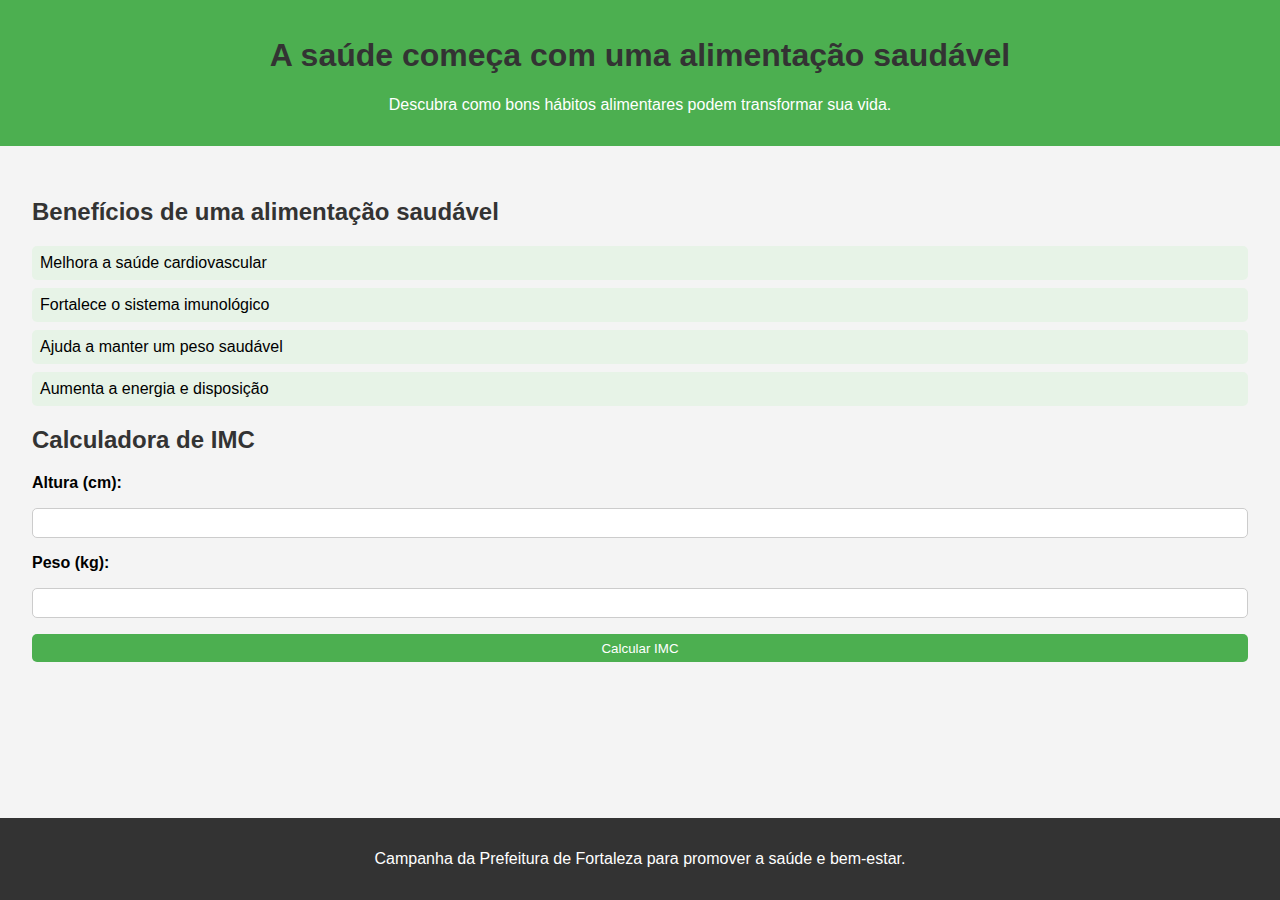
==== index.html @ 3cb294bd "Add files via upload" ====
<!-- Estrutura do HTML do site de Fortaleza -->

<!DOCTYPE html>
<html lang="pt-BR">
<head>
    <meta charset="UTF-8">
    <meta name="viewport" content="width=device-width, initial-scale=1.0">
    <title>A saúde começa com uma alimentação saudável</title>
    <link rel="stylesheet" href="CSS/Página-I.css">
</head>
<body>
    <header>
        <h1>A saúde começa com uma alimentação saudável</h1>
        <p>Descubra como bons hábitos alimentares podem transformar sua vida.</p>
    </header>
    <main>
        <section id="benefits">
            <h2>Benefícios de uma alimentação saudável</h2>
            <ul>
                <li>Melhora a saúde cardiovascular</li>
                <li>Fortalece o sistema imunológico</li>
                <li>Ajuda a manter um peso saudável</li>
                <li>Aumenta a energia e disposição</li>
            </ul>
        </section>
        <section id="imc-calculator">
            <h2>Calculadora de IMC</h2>
            <form id="imc-form">
                <label for="height">Altura (cm):</label>
                <input type="number" id="height" name="height" required>
                <label for="weight">Peso (kg):</label>
                <input type="number" id="weight" name="weight" required>
                <button type="button" onclick="calculateIMC()">Calcular IMC</button>
            </form>
            <div id="imc-result"></div>
        </section>
    </main>
    <footer>
        <p>Campanha da Prefeitura de Fortaleza para promover a saúde e bem-estar.</p>
    </footer>
    <script src="JavaScript/Script.js"></script>
</body>
</html>
---- CSS/Página-I.css ----
/* Estrutura de estilização da página inical do site da Prefeitura de Fortaleza */

body {
    font-family: Arial, sans-serif;
    margin: 0;
    padding: 0;
    background-color: #f4f4f4;
}

header {
    background-color: #4CAF50;
    color: white;
    text-align: center;
    padding: 1em 0;
}

main {
    padding: 2em;
}

h1, h2 {
    color: #333;
}

ul {
    list-style-type: none;
    padding: 0;
}

li {
    background-color: #e7f3e7;
    margin: 0.5em 0;
    padding: 0.5em;
    border-radius: 5px;
}

form {
    display: flex;
    flex-direction: column;
    gap: 1em;
}

label {
    font-weight: bold;
}

input {
    padding: 0.5em;
    border: 1px solid #ccc;
    border-radius: 5px;
}

button {
    padding: 0.5em;
    background-color: #4CAF50;
    color: white;
    border: none;
    border-radius: 5px;
    cursor: pointer;
}

button:hover {
    background-color: #45a049;
}

#imc-result {
    margin-top: 1em;
    font-weight: bold;
}

footer {
    background-color: #333;
    color: white;
    text-align: center;
    padding: 1em 0;
    position: fixed;
    width: 100%;
    bottom: 0;
}
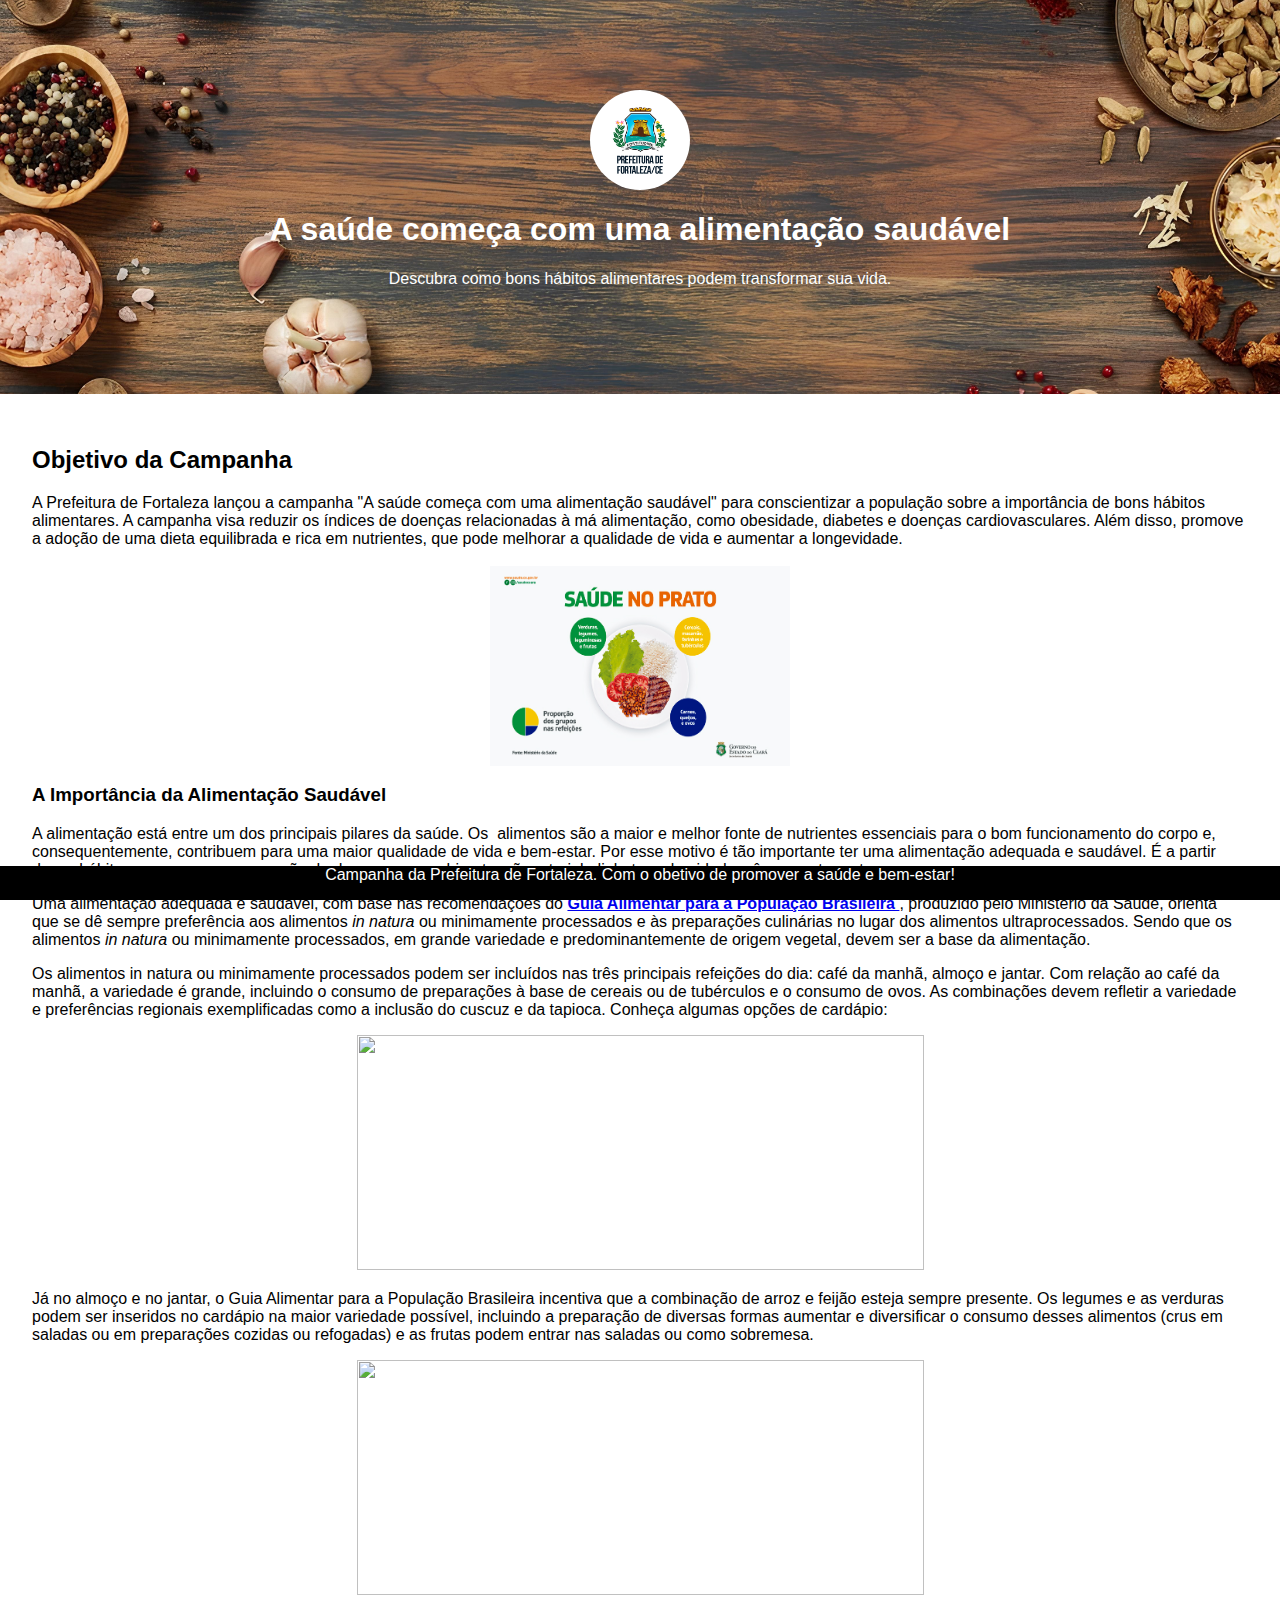
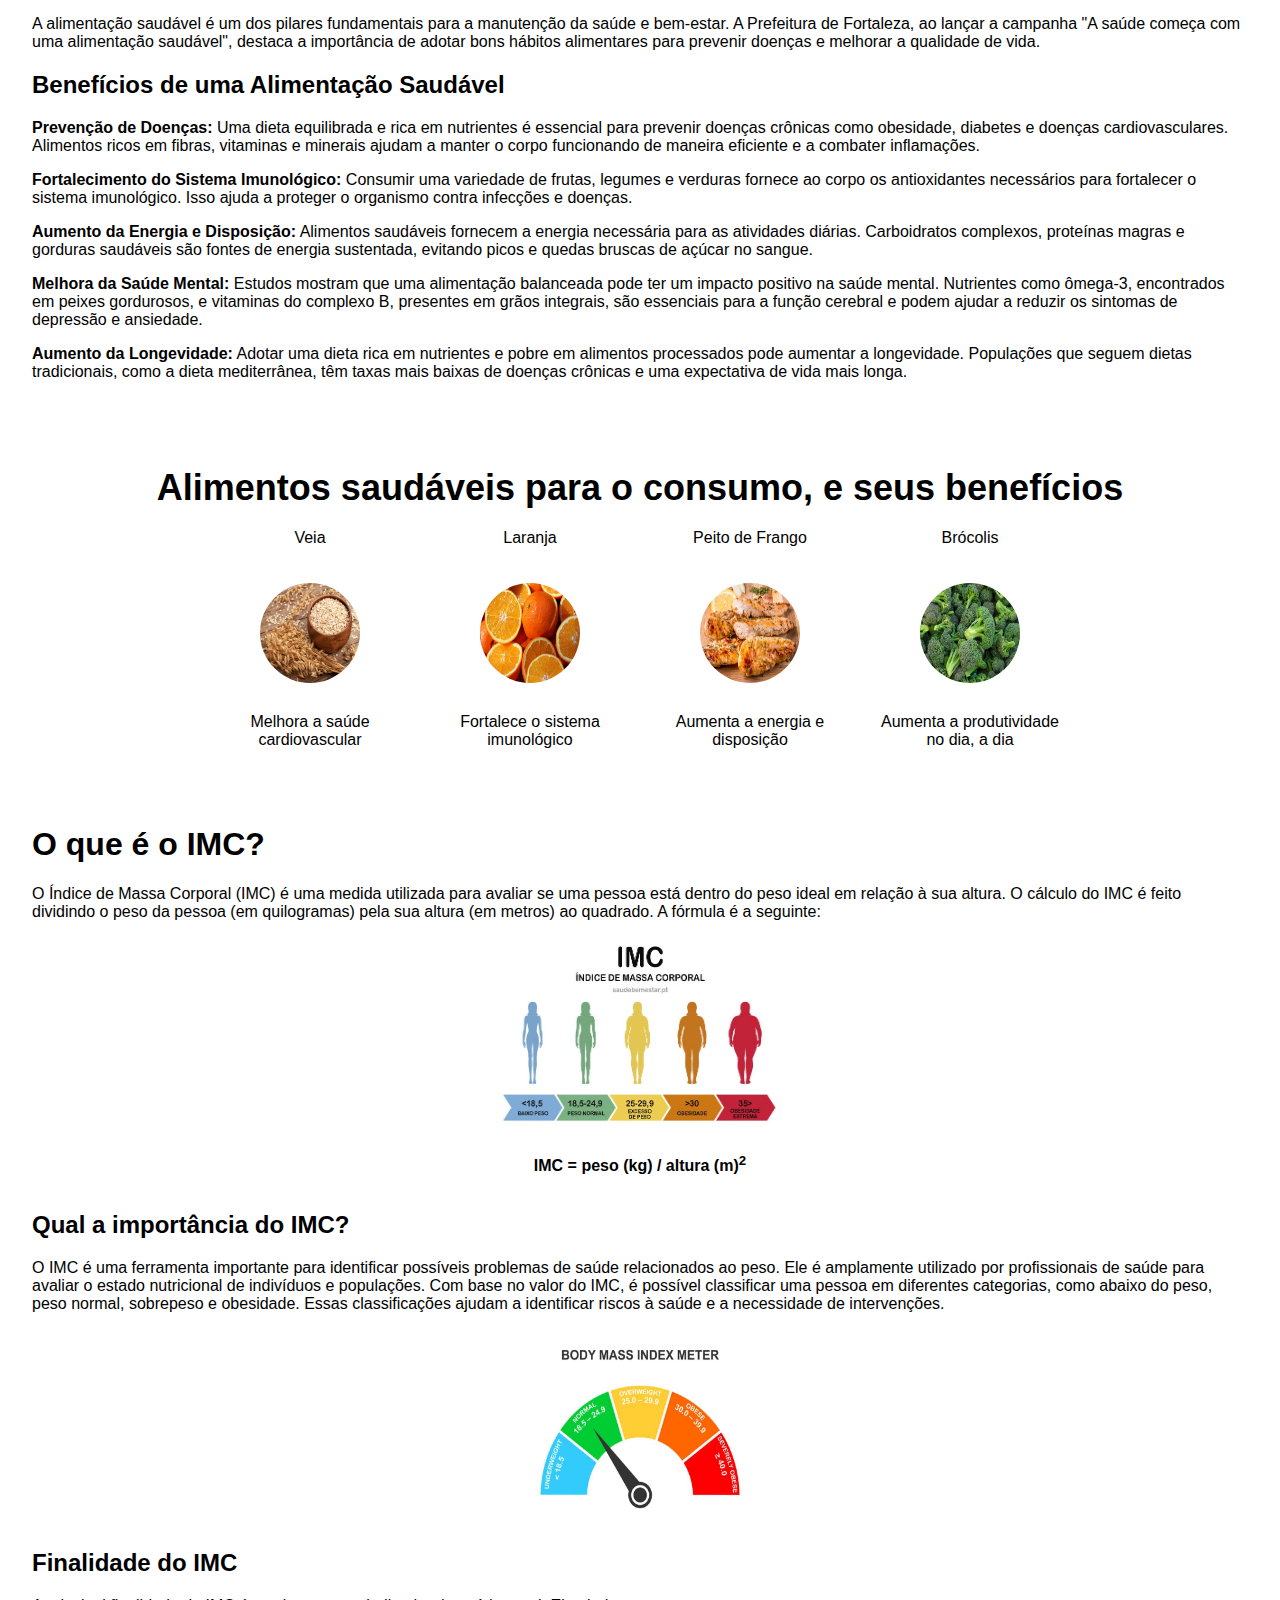
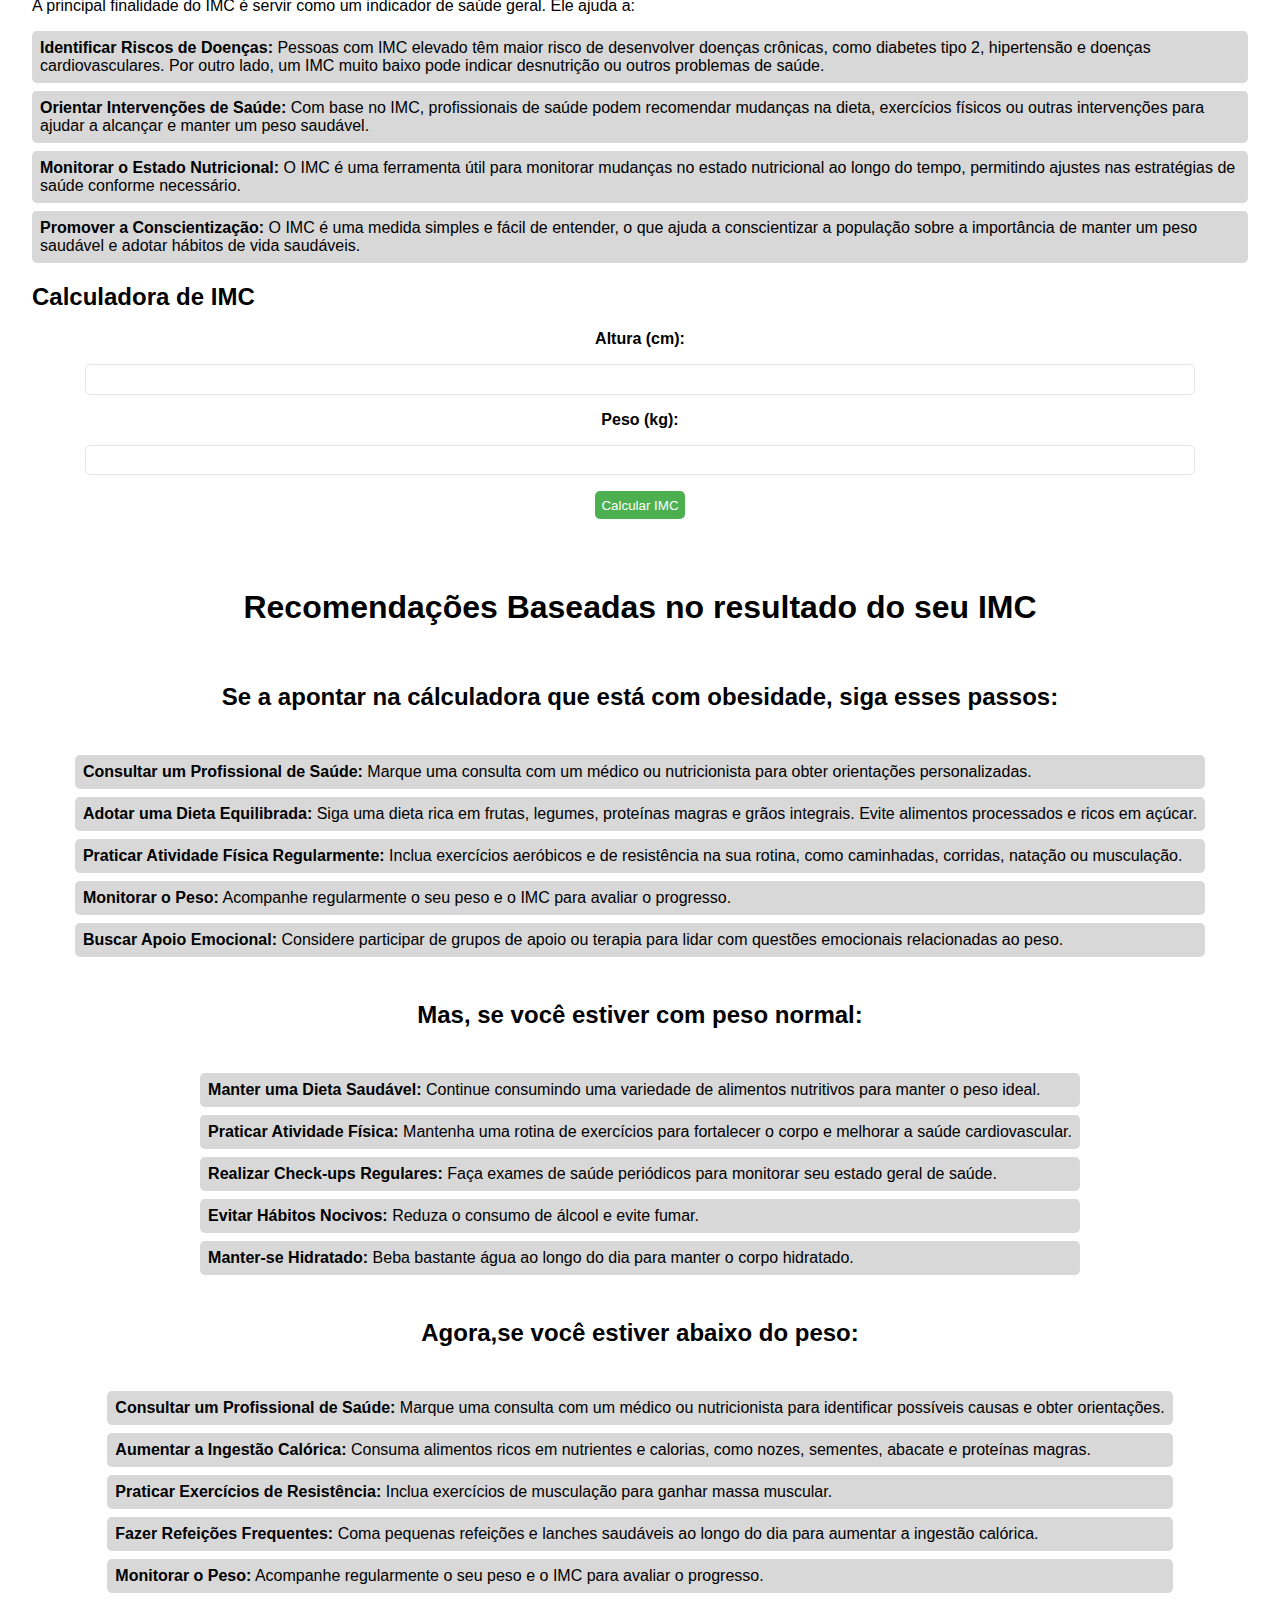
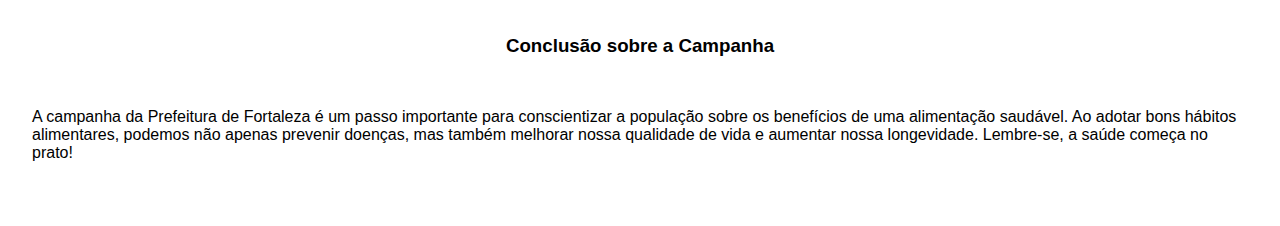
==== commit 209e1b52: "Add files via upload" ====
--- a/index.html
+++ b/index.html
@@ -1,4 +1,4 @@
-<!-- Estrutura do HTML do site de Fortaleza -->
+<!-- Estrutura do site da campanha de Fortaleza -->
 
 <!DOCTYPE html>
 <html lang="pt-BR">
@@ -6,24 +6,192 @@
     <meta charset="UTF-8">
     <meta name="viewport" content="width=device-width, initial-scale=1.0">
     <title>A saúde começa com uma alimentação saudável</title>
-    <link rel="stylesheet" href="CSS/Página-I.css">
+    <link rel="stylesheet" href="CSS/Pagina.css">
 </head>
 <body>
     <header>
+        <a href="https://www.fortaleza.ce.gov.br" target="_blank"><img src="IMG/Prefeitura-de-Fortaleza-logo.jpg" alt="Logo da Prefeitura de Fortaleza" class="logo"></a>
         <h1>A saúde começa com uma alimentação saudável</h1>
         <p>Descubra como bons hábitos alimentares podem transformar sua vida.</p>
+        <style> header {
+            background-image: url('IMG/cabecalho.jpg');
+            background-size: cover;
+            background-position: center;
+            color: #ffffff;
+            text-align: center;
+            padding: 90px 10px;
+        } 
+        </style>
     </header>
     <main>
+        <h2>Objetivo da Campanha</h2>
+        <p1>A Prefeitura de Fortaleza lançou a campanha "A saúde começa com uma alimentação saudável" 
+            para conscientizar a população sobre a importância de bons hábitos alimentares. A campanha 
+            visa reduzir os índices de doenças relacionadas à má alimentação, como obesidade, diabetes e 
+            doenças cardiovasculares. Além disso, promove a adoção de uma dieta equilibrada e rica em 
+            nutrientes, que pode melhorar a qualidade de vida e aumentar a longevidade.</p1>
+            <br><br/>
+            <body> 
+            <img src="IMG/Campanha-Alimentação-Saudável.jpg" alt="Capanha sobre Alimentação Saudável" class="centered-image">
+            <h3>A Importância da Alimentação Saudável</h3> 
+            <div id="parent-fieldname-text" class="">
+                <div property="rnews:articleBody"><p dir="ltr">
+     <span>
+    A alimentação está entre um dos principais pilares da saúde. Os&nbsp; alimentos são a maior e melhor fonte de nutrientes essenciais para o bom funcionamento do corpo e, consequentemente, contribuem para uma maior qualidade de vida e bem-estar.
+   </span>
+   <span>
+    Por esse motivo é tão importante ter uma alimentação adequada e saudável. É a partir desse hábito que começa a prevenção de doenças como: hipertensão arterial, diabetes, obesidade, câncer, entre outras.
+   </span>
+  </p>
+  <p dir="ltr">
+   <span>
+    Uma alimentação adequada e saudável, com base nas recomendações do
+   </span>
+   <strong>
+    <a href="https://bvsms.saude.gov.br/bvs/publicacoes/guia_alimentar_populacao_brasileira_2ed.pdf">
+     Guia Alimentar para a População Brasileira
+    </a>
+   </strong>
+   <span>
+    , produzido pelo Ministério da Saúde,
+   </span>
+   <span>
+    orienta que se dê
+   </span>
+   <span>
+    sempre preferência aos alimentos
+   </span>
+   <em>
+    in natura
+   </em>
+   <span>
+    ou minimamente processados e às preparações culinárias
+   </span>
+   <span>
+    no
+   </span>
+   <span>
+    lugar dos alimentos ultraprocessados. Sendo que os alimentos
+   </span>
+   <em>
+    in natura
+   </em>
+   <span>
+    ou minimamente processados, em grande variedade e predominantemente de origem vegetal, devem ser a base da alimentação.
+   </span>
+  </p>
+  <p dir="ltr">
+   <span>
+    Os alimentos in natura ou minimamente processados podem ser incluídos nas três principais refeições do dia: café da manhã, almoço e jantar. Com relação ao café da manhã, a variedade é grande, incluindo o consumo de preparações à base de cereais ou de tubérculos e o consumo de ovos. As combinações devem refletir a variedade e preferências regionais exemplificadas como a inclusão do cuscuz e da tapioca. Conheça algumas opções de cardápio:
+   </span>
+  </p>
+  <p dir="ltr" style="text-align: center; ">
+   <span>
+    <span>
+     <img class="captioned" height="235" src="https://lh5.googleusercontent.com/_Y5F_6jqZn6yX3hgtS25FMg5UhsTBQTo92ODYcXEs6Pbsnq7AsxPK5Kkr8qs7rLanQs92QlqKigWPtVD7dvWfj6arsSdRIk0Mohv_FKtRN1uxmxFB-twSOVJB7OGOxlHvtfdVB0" width="567">
+    </span>
+   </span>
+  </p>
+  <p dir="ltr">
+   <span>
+    Já no almoço e no jantar, o Guia Alimentar para a População Brasileira incentiva que a combinação de arroz e feijão esteja sempre presente. Os legumes e as verduras podem ser inseridos no cardápio na maior variedade possível, incluindo a preparação de diversas formas
+   </span>
+   <span>
+    aumentar e diversificar o consumo desses alimentos (crus em saladas ou em preparações cozidas ou refogadas) e as frutas podem entrar nas saladas ou como sobremesa.
+   </span>
+  </p>
+  <p dir="ltr" style="text-align: center; ">
+   <span>
+    <span>
+     <img class="captioned" height="235" src="https://lh3.googleusercontent.com/wIsOjDLDlJ9rz8EVNwfhknzzWzVMeeYVsGzje39UdQKLnPkGBd6tPWFdC6l0TwaY9FwhPd1ll3HzT74-SlwiHwIrfoSrAsJ3YcK7--K7gaxHFG5njDng9tmVsOH93iuVsMOMYx0" width="567">
+    </span>
+   </span>
+            <p>A alimentação saudável é um dos pilares fundamentais para a 
+                manutenção da saúde e bem-estar. A Prefeitura de Fortaleza, 
+                ao lançar a campanha "A saúde começa com uma alimentação 
+                saudável", destaca a importância de adotar bons hábitos
+                 alimentares para prevenir doenças e melhorar a qualidade 
+                 de vida.</p> 
+            <h2>Benefícios de uma Alimentação Saudável</h2> 
+            <p>
+                <strong>Prevenção de Doenças:</strong>
+                Uma dieta equilibrada e rica em nutrientes 
+                 é essencial para prevenir doenças crônicas como 
+                 obesidade, diabetes e doenças cardiovasculares. 
+                 Alimentos ricos em fibras, vitaminas e minerais 
+                 ajudam a manter o corpo funcionando de maneira
+                eficiente e a combater inflamações.</p> <p><strong>
+                Fortalecimento do Sistema Imunológico:</strong>
+                Consumir uma variedade de frutas, legumes e 
+                verduras fornece ao corpo os antioxidantes 
+                necessários para fortalecer o sistema imunológico.
+                Isso ajuda a proteger o organismo contra infecções e 
+                doenças.</p> <p><strong>Aumento da Energia e 
+                Disposição:</strong> Alimentos saudáveis fornecem 
+                a energia necessária para as atividades diárias. 
+                Carboidratos complexos, proteínas magras e gorduras 
+                saudáveis são fontes de energia sustentada, evitando 
+                picos e quedas bruscas de açúcar no sangue.</p> 
+                <p><strong>Melhora da Saúde Mental:</strong>
+                 Estudos mostram que uma alimentação balanceada 
+                 pode ter um impacto positivo na saúde mental. 
+                 Nutrientes como ômega-3, encontrados em peixes 
+                 gordurosos, e vitaminas do complexo B, presentes
+                em grãos integrais, são essenciais para a função 
+                cerebral e podem ajudar a reduzir os sintomas de 
+                depressão e ansiedade.</p><p>
+                <strong>Aumento da Longevidade:</strong> Adotar uma 
+                dieta rica em nutrientes e pobre em alimentos processados
+                pode aumentar a longevidade. Populações que seguem dietas tradicionais, 
+                como a dieta mediterrânea, têm taxas mais baixas de doenças crônicas
+                e uma expectativa de vida mais longa.</p> 
         <section id="benefits">
-            <h2>Benefícios de uma alimentação saudável</h2>
-            <ul>
-                <li>Melhora a saúde cardiovascular</li>
-                <li>Fortalece o sistema imunológico</li>
-                <li>Ajuda a manter um peso saudável</li>
-                <li>Aumenta a energia e disposição</li>
-            </ul>
-        </section>
-        <section id="imc-calculator">
+            <section class="bowl-steps">
+                <h2>Alimentos saudáveis para o consumo, e seus benefícios</h2>
+                <div class="steps">
+                    <div class="step">
+                        <div class="highlighted-text">Veia</div>
+                        <br><br/>
+                        <img src="IMG/Imagem-da-veia.jpg" alt="Proteínas">
+                        <p>Melhora a saúde cardiovascular</p>
+                    </div>
+                    <div class="step">
+                        <div class="highlighted-text">Laranja</div>
+                        <br><br/>
+                        <img src="IMG/Laranja-Vitamina-C.jpg" alt="Coberturas">
+                        <p>Fortalece o sistema imunológico</p>
+                    </div>
+                <div class="step">
+                    <div class="highlighted-text">Peito de Frango</div>
+                        <br><br/>
+                    <img src="IMG/Peito-de-frango-vitamina1.jpg" alt="Vegetais">
+                    <p>Aumenta a energia e disposição</p>
+                </div>
+                    <div class="step">
+                        <div class="highlighted-text">Brócolis</div>
+                        <br><br/>
+                        <img src="IMG/Brócolis-vitamina.jpg" alt="Vegetais">
+                        <p>Aumenta a produtividade no dia, a dia</p>
+                    </div>
+                </div>
+            </section>
+    <h1>O que é o IMC?</h1>
+    <p>O Índice de Massa Corporal (IMC) é uma medida utilizada para avaliar se uma pessoa está dentro do peso ideal 
+        em relação à sua altura. O cálculo do IMC é feito dividindo o peso da pessoa (em quilogramas) pela sua altura
+         (em metros) ao quadrado. A fórmula é a seguinte:</p>
+         <img src="IMG/IMC-Ídice-de-Massa-Corporal.jpg" alt="Capanha sobre Alimentação Saudável" class="centered-image">
+    <section id="imc-calculator"><p><strong>IMC = peso (kg) / altura (m)<sup>2</sup></strong></p></section>
+
+    <h2>Qual a importância do IMC?</h2>
+    <p>O IMC é uma ferramenta importante para identificar possíveis problemas de saúde relacionados ao peso. Ele é amplamente utilizado por profissionais de saúde para avaliar o estado nutricional de indivíduos e populações. Com base no valor do IMC, é possível classificar uma pessoa em diferentes categorias, como abaixo do peso, peso normal, sobrepeso e obesidade. Essas classificações ajudam a identificar riscos à saúde e a necessidade de intervenções.</p>
+    <img src="IMG/Nível-IMC.jpeg" alt="Capanha sobre Alimentação Saudável" class="centered-image">
+    <h2>Finalidade do IMC</h2>
+    <p>A principal finalidade do IMC é servir como um indicador de saúde geral. Ele ajuda a:</p>
+    <ul>
+        <li><strong>Identificar Riscos de Doenças:</strong> Pessoas com IMC elevado têm maior risco de desenvolver doenças crônicas, como diabetes tipo 2, hipertensão e doenças cardiovasculares. Por outro lado, um IMC muito baixo pode indicar desnutrição ou outros problemas de saúde.</li>
+        <li><strong>Orientar Intervenções de Saúde:</strong> Com base no IMC, profissionais de saúde podem recomendar mudanças na dieta, exercícios físicos ou outras intervenções para ajudar a alcançar e manter um peso saudável.</li>
+        <li><strong>Monitorar o Estado Nutricional:</strong> O IMC é uma ferramenta útil para monitorar mudanças no estado nutricional ao longo do tempo, permitindo ajustes nas estratégias de saúde conforme necessário.</li>
+        <li><strong>Promover a Conscientização:</strong> O IMC é uma medida simples e fácil de entender, o que ajuda a conscientizar a população sobre a importância de manter um peso saudável e adotar hábitos de vida saudáveis.</li>
             <h2>Calculadora de IMC</h2>
             <form id="imc-form">
                 <label for="height">Altura (cm):</label>
@@ -31,13 +199,48 @@
                 <label for="weight">Peso (kg):</label>
                 <input type="number" id="weight" name="weight" required>
                 <button type="button" onclick="calculateIMC()">Calcular IMC</button>
-            </form>
-            <div id="imc-result"></div>
+                <div id="imc-result"></div>            
+
+    <h1>Recomendações Baseadas no resultado do seu IMC</h1>
+    
+    <h2>Se a apontar na cálculadora que está com obesidade, siga esses passos:</h2>
+    <ul>
+        <li><strong>Consultar um Profissional de Saúde:</strong> Marque uma consulta com um médico ou nutricionista para obter orientações personalizadas.</li>
+        <li><strong>Adotar uma Dieta Equilibrada:</strong> Siga uma dieta rica em frutas, legumes, proteínas magras e grãos integrais. Evite alimentos processados e ricos em açúcar.</li>
+        <li><strong>Praticar Atividade Física Regularmente:</strong> Inclua exercícios aeróbicos e de resistência na sua rotina, como caminhadas, corridas, natação ou musculação.</li>
+        <li><strong>Monitorar o Peso:</strong> Acompanhe regularmente o seu peso e o IMC para avaliar o progresso.</li>
+        <li><strong>Buscar Apoio Emocional:</strong> Considere participar de grupos de apoio ou terapia para lidar com questões emocionais relacionadas ao peso.</li>
+    </ul>
+    
+    <h2>Mas, se você estiver com peso normal:</h2>
+    <ul>
+        <li><strong>Manter uma Dieta Saudável:</strong> Continue consumindo uma variedade de alimentos nutritivos para manter o peso ideal.</li>
+        <li><strong>Praticar Atividade Física:</strong> Mantenha uma rotina de exercícios para fortalecer o corpo e melhorar a saúde cardiovascular.</li>
+        <li><strong>Realizar Check-ups Regulares:</strong> Faça exames de saúde periódicos para monitorar seu estado geral de saúde.</li>
+        <li><strong>Evitar Hábitos Nocivos:</strong> Reduza o consumo de álcool e evite fumar.</li>
+        <li><strong>Manter-se Hidratado:</strong> Beba bastante água ao longo do dia para manter o corpo hidratado.</li>
+    </ul>
+    
+    <h2>Agora,se você estiver abaixo do peso:</h2>
+    <ul>
+        <li><strong>Consultar um Profissional de Saúde:</strong> Marque uma consulta com um médico ou nutricionista para identificar possíveis causas e obter orientações.</li>
+        <li><strong>Aumentar a Ingestão Calórica:</strong> Consuma alimentos ricos em nutrientes e calorias, como nozes, sementes, abacate e proteínas magras.</li>
+        <li><strong>Praticar Exercícios de Resistência:</strong> Inclua exercícios de musculação para ganhar massa muscular.</li>
+        <li><strong>Fazer Refeições Frequentes:</strong> Coma pequenas refeições e lanches saudáveis ao longo do dia para aumentar a ingestão calórica.</li>
+        <li><strong>Monitorar o Peso:</strong> Acompanhe regularmente o seu peso e o IMC para avaliar o progresso.</li>
+    </ul>
+         <h3>Conclusão sobre a Campanha</h3>
+            <p>A campanha da Prefeitura de Fortaleza é um passo importante para
+            conscientizar a população sobre os benefícios de uma alimentação saudável. 
+            Ao adotar bons hábitos alimentares, podemos não apenas prevenir doenças, mas 
+            também melhorar nossa qualidade de vida e aumentar nossa longevidade. Lembre-se,
+            a saúde começa no prato!</p>
+         </form>
         </section>
     </main>
     <footer>
-        <p>Campanha da Prefeitura de Fortaleza para promover a saúde e bem-estar.</p>
+        <p2>Campanha da Prefeitura de Fortaleza. Com o obetivo de promover a saúde e bem-estar!</p>
     </footer>
-    <script src="JavaScript/Script.js"></script>
+    <script src="JavaScript-Cálculo-IMC/Script.js"></script>
 </body>
 </html>
--- a/CSS/Pagina.css
+++ b/CSS/Pagina.css
@@ -0,0 +1,157 @@
+
+/* Estrutura de estilização da página inical do site da Prefeitura de Fortaleza */
+
+body {
+    font-family: Arial, sans-serif;
+    margin: 0;
+    padding: 0;
+    background-color: #ffffff;
+}
+
+header {
+    background-image: url('/IMG/Introdução.jpg');
+    background-size: cover;
+    background-position: center;
+    color: #000000;
+    text-align: center;
+    padding: 50px 20px;
+}
+
+main {
+    padding: 2em;
+}
+
+ul {
+    list-style-type: none;
+    padding: 0;
+}
+
+li {
+    background-color: #d8d8d8;
+    margin: 0.5em 0;
+    padding: 0.5em;
+    border-radius: 5px;
+}
+
+form {
+    display: flex;
+    flex-direction: column;
+    gap: 1em;
+    align-items: center;
+}
+
+label {
+    font-weight: bold;
+}
+
+input {
+    padding: 0.5em;
+    border: 1px solid #e7e7e7;
+    width: 90%;
+    border-radius: 5px;
+    text-align: center;
+}
+
+button {
+    padding: 0.5em;
+    background-color: #4CAF50;
+    color: white;
+    border: none;
+    border-radius: 5px;
+    cursor: pointer;
+}
+
+button:hover {
+    background-color: #45a049;
+}
+
+#imc-result {
+    margin-top: 1em;
+    font-weight: bold;
+}
+
+footer {
+    background-color: #000000;
+    color: white;
+    text-align: center;
+    padding: 2em 1;
+    position: fixed;
+    width: 100%;
+    bottom: 0;  
+}
+
+.bowl-steps {
+    text-align: center;
+    padding: 40px 20px;
+    background-color: #fff;
+}
+.bowl-steps h2 {
+    font-size: 36px;
+    margin-bottom: 20px;
+}
+.steps {
+    display: flex;
+    justify-content: center;
+    flex-wrap: wrap;
+    gap: 20px;
+}
+.step {
+    text-align: center;
+    max-width: 200px;
+}
+.step img {
+    width: 100px;
+    height: 100px;
+    margin-bottom: 10px;
+    border-radius: 100%;
+}
+
+#imc-calculator {
+    display: flex;
+    flex-direction: column;
+    align-items: center;
+    text-align: center;
+}
+
+.centered-image {
+    display: block;
+    margin-left: auto;
+    margin-right: auto;
+    width: 300px; 
+    height: 200px; 
+}
+
+/* Adicionando responsividade */
+@media (max-width: 768px) {
+    header {
+        padding: 30px 10px;
+    }
+
+    main {
+        padding: 1em;
+    }
+
+    .steps {
+        flex-direction: column;
+        align-items: center;
+    }
+
+    .step img {
+        width: 80px;
+        height: 80px;
+    }
+
+    .centered-image {
+        width: 100%;
+        height: auto;
+    }
+}
+
+.logo { 
+    display: block; 
+    margin: 0 auto 0px;
+     width: 100px; height: 
+     100px; border-radius: 50%; 
+     object-fit: cover;
+     transition: transform 0.3s ease;
+      }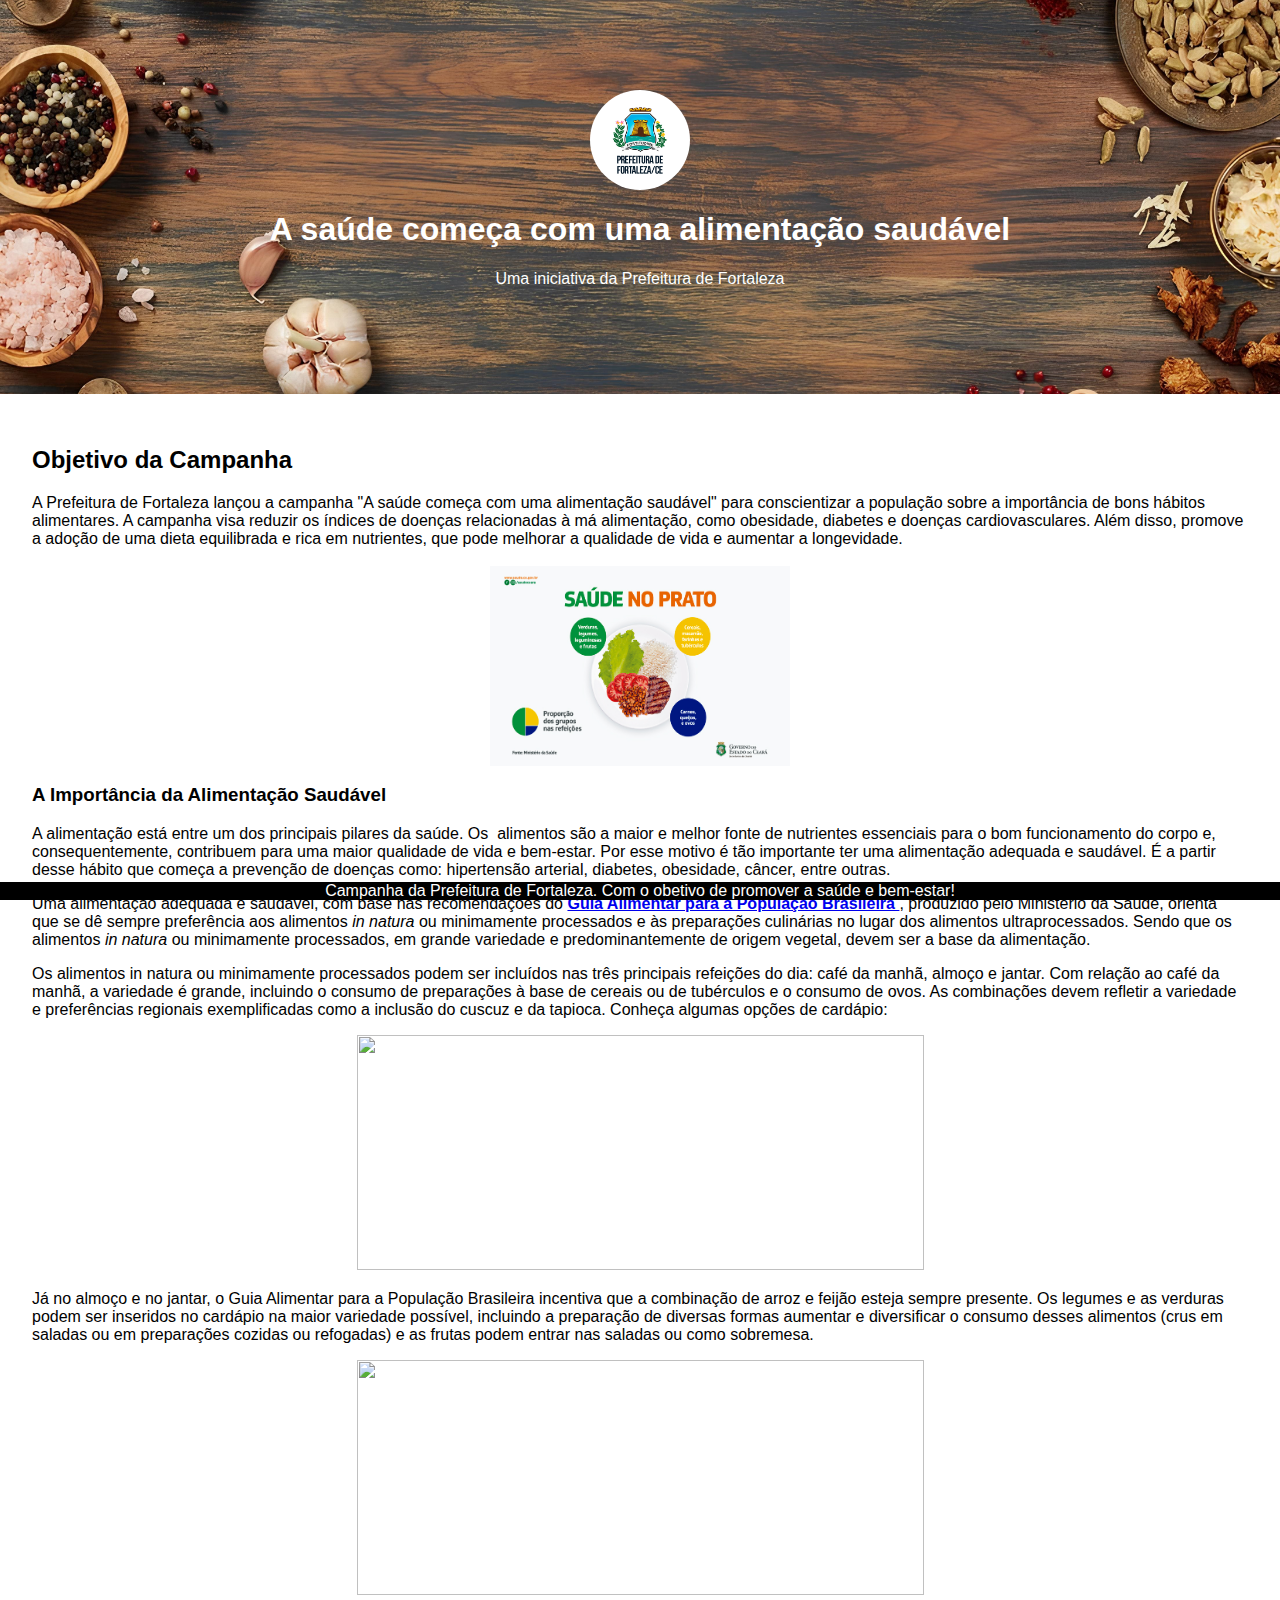
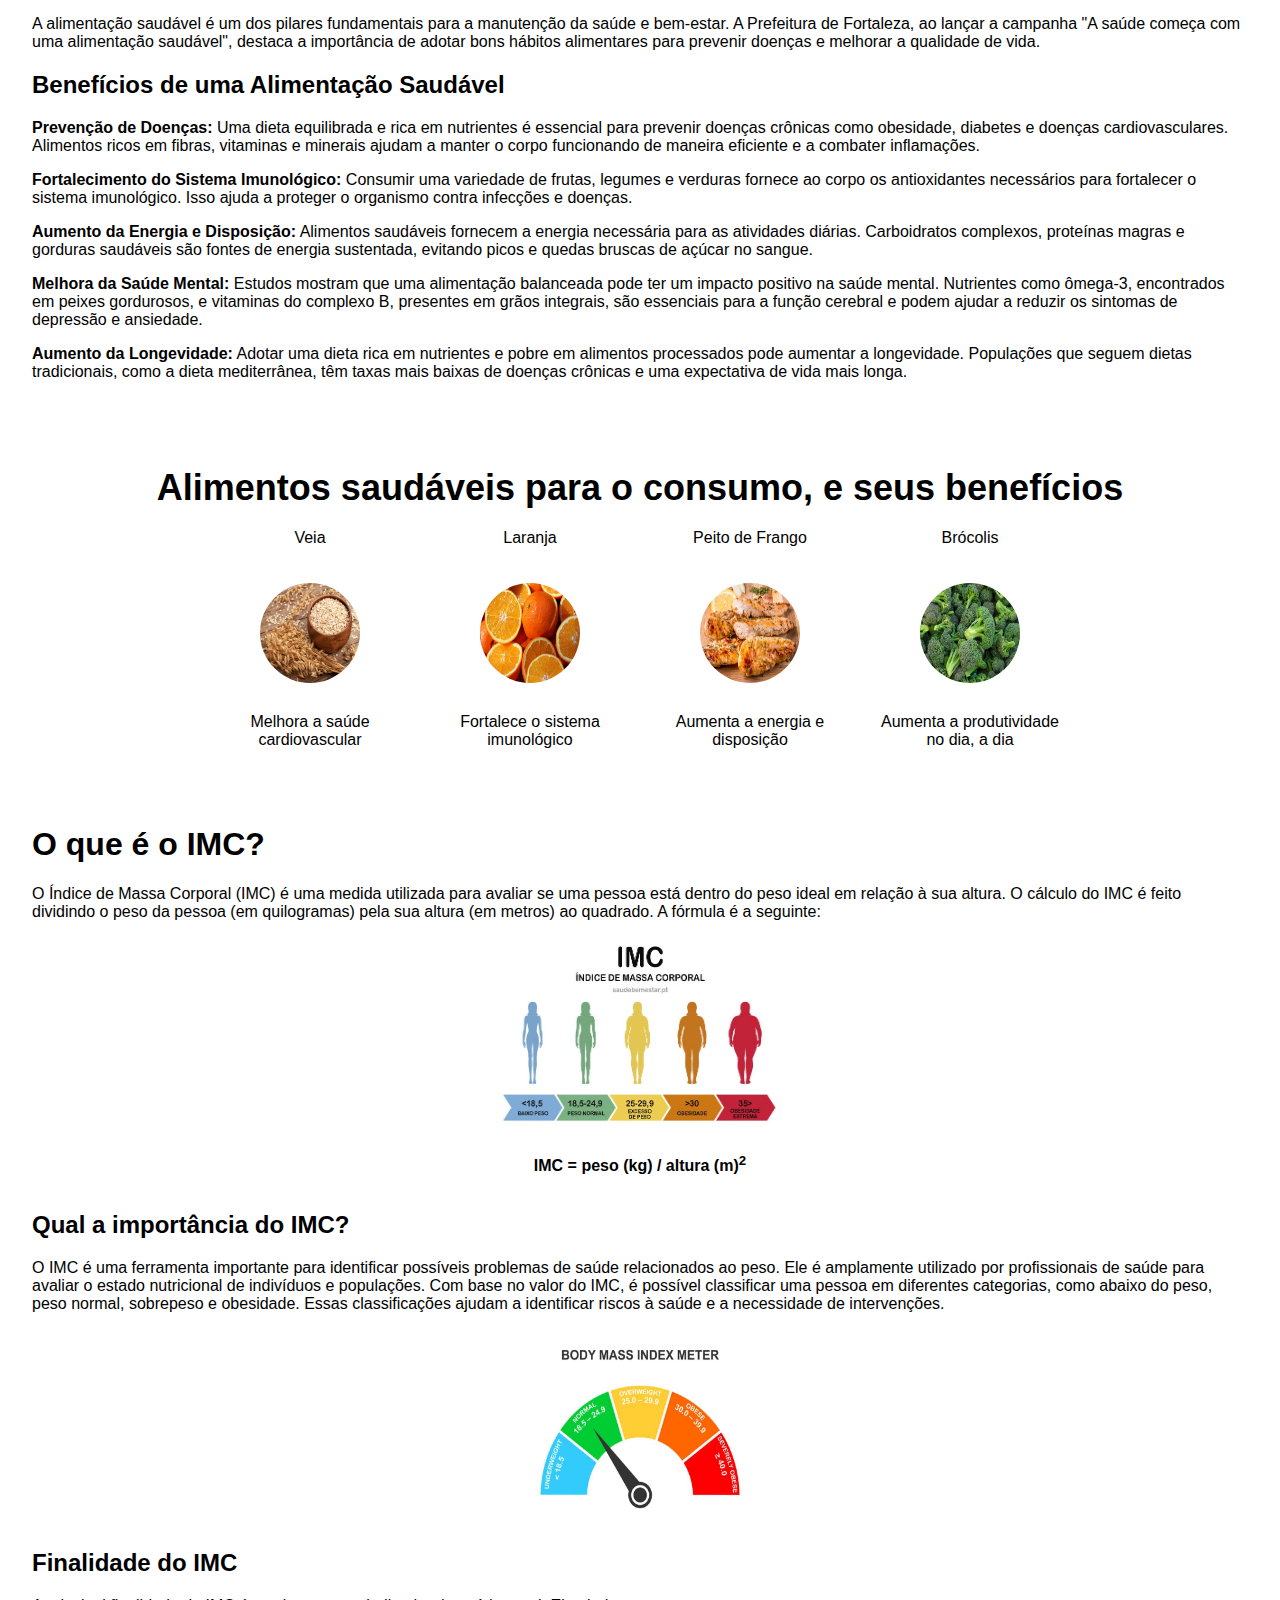
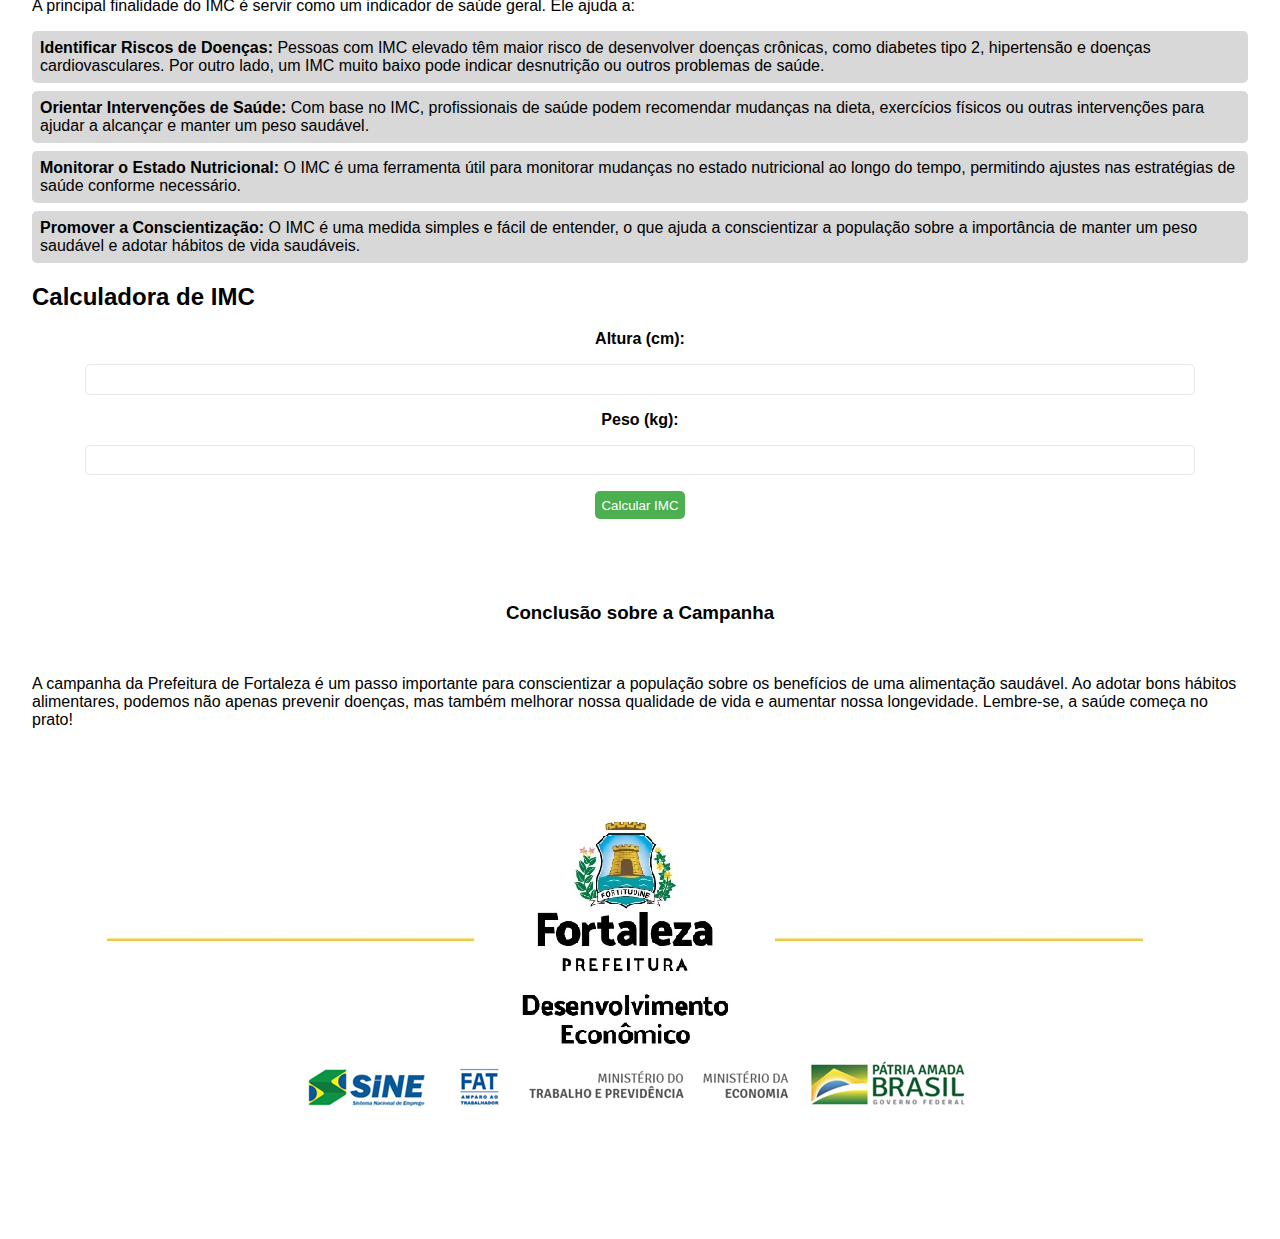
==== commit 37437712: "Add files via upload" ====
--- a/index.html
+++ b/index.html
@@ -12,7 +12,7 @@
     <header>
         <a href="https://www.fortaleza.ce.gov.br" target="_blank"><img src="IMG/Prefeitura-de-Fortaleza-logo.jpg" alt="Logo da Prefeitura de Fortaleza" class="logo"></a>
         <h1>A saúde começa com uma alimentação saudável</h1>
-        <p>Descubra como bons hábitos alimentares podem transformar sua vida.</p>
+        <p> Uma iniciativa da Prefeitura de Fortaleza </p>
         <style> header {
             background-image: url('IMG/cabecalho.jpg');
             background-size: cover;
@@ -36,76 +36,74 @@
             <h3>A Importância da Alimentação Saudável</h3> 
             <div id="parent-fieldname-text" class="">
                 <div property="rnews:articleBody"><p dir="ltr">
-     <span>
-    A alimentação está entre um dos principais pilares da saúde. Os&nbsp; alimentos são a maior e melhor fonte de nutrientes essenciais para o bom funcionamento do corpo e, consequentemente, contribuem para uma maior qualidade de vida e bem-estar.
-   </span>
-   <span>
-    Por esse motivo é tão importante ter uma alimentação adequada e saudável. É a partir desse hábito que começa a prevenção de doenças como: hipertensão arterial, diabetes, obesidade, câncer, entre outras.
-   </span>
-  </p>
-  <p dir="ltr">
-   <span>
-    Uma alimentação adequada e saudável, com base nas recomendações do
-   </span>
-   <strong>
-    <a href="https://bvsms.saude.gov.br/bvs/publicacoes/guia_alimentar_populacao_brasileira_2ed.pdf">
-     Guia Alimentar para a População Brasileira
-    </a>
-   </strong>
-   <span>
-    , produzido pelo Ministério da Saúde,
-   </span>
-   <span>
-    orienta que se dê
-   </span>
-   <span>
-    sempre preferência aos alimentos
-   </span>
-   <em>
-    in natura
-   </em>
-   <span>
-    ou minimamente processados e às preparações culinárias
-   </span>
-   <span>
-    no
-   </span>
-   <span>
-    lugar dos alimentos ultraprocessados. Sendo que os alimentos
-   </span>
-   <em>
-    in natura
-   </em>
-   <span>
-    ou minimamente processados, em grande variedade e predominantemente de origem vegetal, devem ser a base da alimentação.
-   </span>
-  </p>
-  <p dir="ltr">
-   <span>
-    Os alimentos in natura ou minimamente processados podem ser incluídos nas três principais refeições do dia: café da manhã, almoço e jantar. Com relação ao café da manhã, a variedade é grande, incluindo o consumo de preparações à base de cereais ou de tubérculos e o consumo de ovos. As combinações devem refletir a variedade e preferências regionais exemplificadas como a inclusão do cuscuz e da tapioca. Conheça algumas opções de cardápio:
-   </span>
-  </p>
-  <p dir="ltr" style="text-align: center; ">
-   <span>
-    <span>
-     <img class="captioned" height="235" src="https://lh5.googleusercontent.com/_Y5F_6jqZn6yX3hgtS25FMg5UhsTBQTo92ODYcXEs6Pbsnq7AsxPK5Kkr8qs7rLanQs92QlqKigWPtVD7dvWfj6arsSdRIk0Mohv_FKtRN1uxmxFB-twSOVJB7OGOxlHvtfdVB0" width="567">
-    </span>
-   </span>
-  </p>
-  <p dir="ltr">
-   <span>
-    Já no almoço e no jantar, o Guia Alimentar para a População Brasileira incentiva que a combinação de arroz e feijão esteja sempre presente. Os legumes e as verduras podem ser inseridos no cardápio na maior variedade possível, incluindo a preparação de diversas formas
-   </span>
-   <span>
-    aumentar e diversificar o consumo desses alimentos (crus em saladas ou em preparações cozidas ou refogadas) e as frutas podem entrar nas saladas ou como sobremesa.
-   </span>
-  </p>
-  <p dir="ltr" style="text-align: center; ">
-   <span>
-    <span>
-     <img class="captioned" height="235" src="https://lh3.googleusercontent.com/wIsOjDLDlJ9rz8EVNwfhknzzWzVMeeYVsGzje39UdQKLnPkGBd6tPWFdC6l0TwaY9FwhPd1ll3HzT74-SlwiHwIrfoSrAsJ3YcK7--K7gaxHFG5njDng9tmVsOH93iuVsMOMYx0" width="567">
-    </span>
-   </span>
+                    <p>
+                        <span>
+                            A alimentação está entre um dos principais pilares da saúde. Os&nbsp; alimentos são a maior e melhor fonte de nutrientes essenciais para o bom funcionamento do corpo e, consequentemente, contribuem para uma maior qualidade de vida e bem-estar.
+                        </span>
+                        <span>
+                            Por esse motivo é tão importante ter uma alimentação adequada e saudável. É a partir desse hábito que começa a prevenção de doenças como: hipertensão arterial, diabetes, obesidade, câncer, entre outras.
+                        </span>
+                    </p>
+                    <p dir="ltr">
+                        <span>
+                            Uma alimentação adequada e saudável, com base nas recomendações do
+                        </span>
+                        <strong>
+                            <a href="https://bvsms.saude.gov.br/bvs/publicacoes/guia_alimentar_populacao_brasileira_2ed.pdf">
+                                Guia Alimentar para a População Brasileira
+                            </a>
+                        </strong>
+                        <span>
+                            , produzido pelo Ministério da Saúde,
+                        </span>
+                        <span>
+                            orienta que se dê
+                        </span>
+                        <span>
+                            sempre preferência aos alimentos
+                        </span>
+                        <em>
+                            in natura
+                        </em>
+                        <span>
+                            ou minimamente processados e às preparações culinárias
+                        </span>
+                        <span>
+                            no
+                        </span>
+                        <span>
+                            lugar dos alimentos ultraprocessados. Sendo que os alimentos
+                        </span>
+                        <em>
+                            in natura
+                        </em>
+                        <span>
+                            ou minimamente processados, em grande variedade e predominantemente de origem vegetal, devem ser a base da alimentação.
+                        </span>
+                    </p>
+                    <p dir="ltr">
+                        <span>
+                            Os alimentos in natura ou minimamente processados podem ser incluídos nas três principais refeições do dia: café da manhã, almoço e jantar. Com relação ao café da manhã, a variedade é grande, incluindo o consumo de preparações à base de cereais ou de tubérculos e o consumo de ovos. As combinações devem refletir a variedade e preferências regionais exemplificadas como a inclusão do cuscuz e da tapioca. Conheça algumas opções de cardápio:
+                        </span>
+                    </p>
+                    <p dir="ltr" style="text-align: center;">
+                        <span>
+                            <img class="captioned" height="235" src="https://lh5.googleusercontent.com/_Y5F_6jqZn6yX3hgtS25FMg5UhsTBQTo92ODYcXEs6Pbsnq7AsxPK5Kkr8qs7rLanQs92QlqKigWPtVD7dvWfj6arsSdRIk0Mohv_FKtRN1uxmxFB-twSOVJB7OGOxlHvtfdVB0" width="567">
+                        </span>
+                    </p>
+                    <p dir="ltr">
+                        <span>
+                            Já no almoço e no jantar, o Guia Alimentar para a População Brasileira incentiva que a combinação de arroz e feijão esteja sempre presente. Os legumes e as verduras podem ser inseridos no cardápio na maior variedade possível, incluindo a preparação de diversas formas
+                        </span>
+                        <span>
+                            aumentar e diversificar o consumo desses alimentos (crus em saladas ou em preparações cozidas ou refogadas) e as frutas podem entrar nas saladas ou como sobremesa.
+                        </span>
+                    </p>
+                    <p dir="ltr" style="text-align: center;">
+                     <span>
+                   <img class="captioned" height="235" src="https://lh3.googleusercontent.com/wIsOjDLDlJ9rz8EVNwfhknzzWzVMeeYVsGzje39UdQKLnPkGBd6tPWFdC6l0TwaY9FwhPd1ll3HzT74-SlwiHwIrfoSrAsJ3YcK7--K7gaxHFG5njDng9tmVsOH93iuVsMOMYx0" width="567">
+                 </span>
+            </p>                    
             <p>A alimentação saudável é um dos pilares fundamentais para a 
                 manutenção da saúde e bem-estar. A Prefeitura de Fortaleza, 
                 ao lançar a campanha "A saúde começa com uma alimentação 
@@ -114,12 +112,12 @@
                  de vida.</p> 
             <h2>Benefícios de uma Alimentação Saudável</h2> 
             <p>
-                <strong>Prevenção de Doenças:</strong>
+             <strong>Prevenção de Doenças:</strong>
                 Uma dieta equilibrada e rica em nutrientes 
-                 é essencial para prevenir doenças crônicas como 
-                 obesidade, diabetes e doenças cardiovasculares. 
-                 Alimentos ricos em fibras, vitaminas e minerais 
-                 ajudam a manter o corpo funcionando de maneira
+                é essencial para prevenir doenças crônicas como 
+                obesidade, diabetes e doenças cardiovasculares. 
+                Alimentos ricos em fibras, vitaminas e minerais 
+                ajudam a manter o corpo funcionando de maneira
                 eficiente e a combater inflamações.</p> <p><strong>
                 Fortalecimento do Sistema Imunológico:</strong>
                 Consumir uma variedade de frutas, legumes e 
@@ -133,10 +131,10 @@
                 saudáveis são fontes de energia sustentada, evitando 
                 picos e quedas bruscas de açúcar no sangue.</p> 
                 <p><strong>Melhora da Saúde Mental:</strong>
-                 Estudos mostram que uma alimentação balanceada 
-                 pode ter um impacto positivo na saúde mental. 
-                 Nutrientes como ômega-3, encontrados em peixes 
-                 gordurosos, e vitaminas do complexo B, presentes
+                Estudos mostram que uma alimentação balanceada 
+                pode ter um impacto positivo na saúde mental. 
+                Nutrientes como ômega-3, encontrados em peixes 
+                gordurosos, e vitaminas do complexo B, presentes
                 em grãos integrais, são essenciais para a função 
                 cerebral e podem ajudar a reduzir os sintomas de 
                 depressão e ansiedade.</p><p>
@@ -177,11 +175,10 @@
             </section>
     <h1>O que é o IMC?</h1>
     <p>O Índice de Massa Corporal (IMC) é uma medida utilizada para avaliar se uma pessoa está dentro do peso ideal 
-        em relação à sua altura. O cálculo do IMC é feito dividindo o peso da pessoa (em quilogramas) pela sua altura
+         em relação à sua altura. O cálculo do IMC é feito dividindo o peso da pessoa (em quilogramas) pela sua altura
          (em metros) ao quadrado. A fórmula é a seguinte:</p>
          <img src="IMG/IMC-Ídice-de-Massa-Corporal.jpg" alt="Capanha sobre Alimentação Saudável" class="centered-image">
     <section id="imc-calculator"><p><strong>IMC = peso (kg) / altura (m)<sup>2</sup></strong></p></section>
-
     <h2>Qual a importância do IMC?</h2>
     <p>O IMC é uma ferramenta importante para identificar possíveis problemas de saúde relacionados ao peso. Ele é amplamente utilizado por profissionais de saúde para avaliar o estado nutricional de indivíduos e populações. Com base no valor do IMC, é possível classificar uma pessoa em diferentes categorias, como abaixo do peso, peso normal, sobrepeso e obesidade. Essas classificações ajudam a identificar riscos à saúde e a necessidade de intervenções.</p>
     <img src="IMG/Nível-IMC.jpeg" alt="Capanha sobre Alimentação Saudável" class="centered-image">
@@ -198,49 +195,22 @@
                 <input type="number" id="height" name="height" required>
                 <label for="weight">Peso (kg):</label>
                 <input type="number" id="weight" name="weight" required>
-                <button type="button" onclick="calculateIMC()">Calcular IMC</button>
-                <div id="imc-result"></div>            
-
-    <h1>Recomendações Baseadas no resultado do seu IMC</h1>
-    
-    <h2>Se a apontar na cálculadora que está com obesidade, siga esses passos:</h2>
-    <ul>
-        <li><strong>Consultar um Profissional de Saúde:</strong> Marque uma consulta com um médico ou nutricionista para obter orientações personalizadas.</li>
-        <li><strong>Adotar uma Dieta Equilibrada:</strong> Siga uma dieta rica em frutas, legumes, proteínas magras e grãos integrais. Evite alimentos processados e ricos em açúcar.</li>
-        <li><strong>Praticar Atividade Física Regularmente:</strong> Inclua exercícios aeróbicos e de resistência na sua rotina, como caminhadas, corridas, natação ou musculação.</li>
-        <li><strong>Monitorar o Peso:</strong> Acompanhe regularmente o seu peso e o IMC para avaliar o progresso.</li>
-        <li><strong>Buscar Apoio Emocional:</strong> Considere participar de grupos de apoio ou terapia para lidar com questões emocionais relacionadas ao peso.</li>
-    </ul>
-    
-    <h2>Mas, se você estiver com peso normal:</h2>
-    <ul>
-        <li><strong>Manter uma Dieta Saudável:</strong> Continue consumindo uma variedade de alimentos nutritivos para manter o peso ideal.</li>
-        <li><strong>Praticar Atividade Física:</strong> Mantenha uma rotina de exercícios para fortalecer o corpo e melhorar a saúde cardiovascular.</li>
-        <li><strong>Realizar Check-ups Regulares:</strong> Faça exames de saúde periódicos para monitorar seu estado geral de saúde.</li>
-        <li><strong>Evitar Hábitos Nocivos:</strong> Reduza o consumo de álcool e evite fumar.</li>
-        <li><strong>Manter-se Hidratado:</strong> Beba bastante água ao longo do dia para manter o corpo hidratado.</li>
-    </ul>
-    
-    <h2>Agora,se você estiver abaixo do peso:</h2>
-    <ul>
-        <li><strong>Consultar um Profissional de Saúde:</strong> Marque uma consulta com um médico ou nutricionista para identificar possíveis causas e obter orientações.</li>
-        <li><strong>Aumentar a Ingestão Calórica:</strong> Consuma alimentos ricos em nutrientes e calorias, como nozes, sementes, abacate e proteínas magras.</li>
-        <li><strong>Praticar Exercícios de Resistência:</strong> Inclua exercícios de musculação para ganhar massa muscular.</li>
-        <li><strong>Fazer Refeições Frequentes:</strong> Coma pequenas refeições e lanches saudáveis ao longo do dia para aumentar a ingestão calórica.</li>
-        <li><strong>Monitorar o Peso:</strong> Acompanhe regularmente o seu peso e o IMC para avaliar o progresso.</li>
-    </ul>
+                <button type="button" onclick="calculateIMC()">Calcular IMC</button>    
+                <div id="imc-result"></div>
+                <div id="imc-phrase"></div>
          <h3>Conclusão sobre a Campanha</h3>
             <p>A campanha da Prefeitura de Fortaleza é um passo importante para
             conscientizar a população sobre os benefícios de uma alimentação saudável. 
             Ao adotar bons hábitos alimentares, podemos não apenas prevenir doenças, mas 
             também melhorar nossa qualidade de vida e aumentar nossa longevidade. Lembre-se,
             a saúde começa no prato!</p>
+            <img src="IMG/Fortaleza-economico.png" alt=".logo">
          </form>
         </section>
     </main>
     <footer>
-        <p2>Campanha da Prefeitura de Fortaleza. Com o obetivo de promover a saúde e bem-estar!</p>
+        <p2>Campanha da Prefeitura de Fortaleza. Com o obetivo de promover a saúde e bem-estar!</p2>
     </footer>
-    <script src="JavaScript-Cálculo-IMC/Script.js"></script>
+    <script src="JavaScript-Cálculo-IMC/Script-Calculo-IMC.js"></script>
 </body>
 </html>
--- a/CSS/Pagina.css
+++ b/CSS/Pagina.css
@@ -1,5 +1,4 @@
-
-/* Estrutura de estilização da página inical do site da Prefeitura de Fortaleza */
+/* Estrutura de estilização da página inicial do site da Prefeitura de Fortaleza. Página de Introdução. */
 
 body {
     font-family: Arial, sans-serif;
@@ -121,7 +120,6 @@
     height: 200px; 
 }
 
-/* Adicionando responsividade */
 @media (max-width: 768px) {
     header {
         padding: 30px 10px;
@@ -145,13 +143,31 @@
         width: 100%;
         height: auto;
     }
+
+    .footer-container {
+        flex-direction: column;
+        align-items: center;
+        text-align: center;
+    }
+
+    .footer-logo {
+        align-items: center;
+    }
+
+    .footer-logo img {
+        width: 150px;
+    }
+
+    .footer-logo p {
+        font-size: 12px;
+    }
 }
 
 .logo { 
-    display: block; 
+    display: block;
     margin: 0 auto 0px;
-     width: 100px; height: 
-     100px; border-radius: 50%; 
-     object-fit: cover;
-     transition: transform 0.3s ease;
-      }+    width: 100px; 
+    height: 100px;
+    border-radius: 50%; 
+    object-fit: cover; 
+    transition: transform 0.3s ease; }
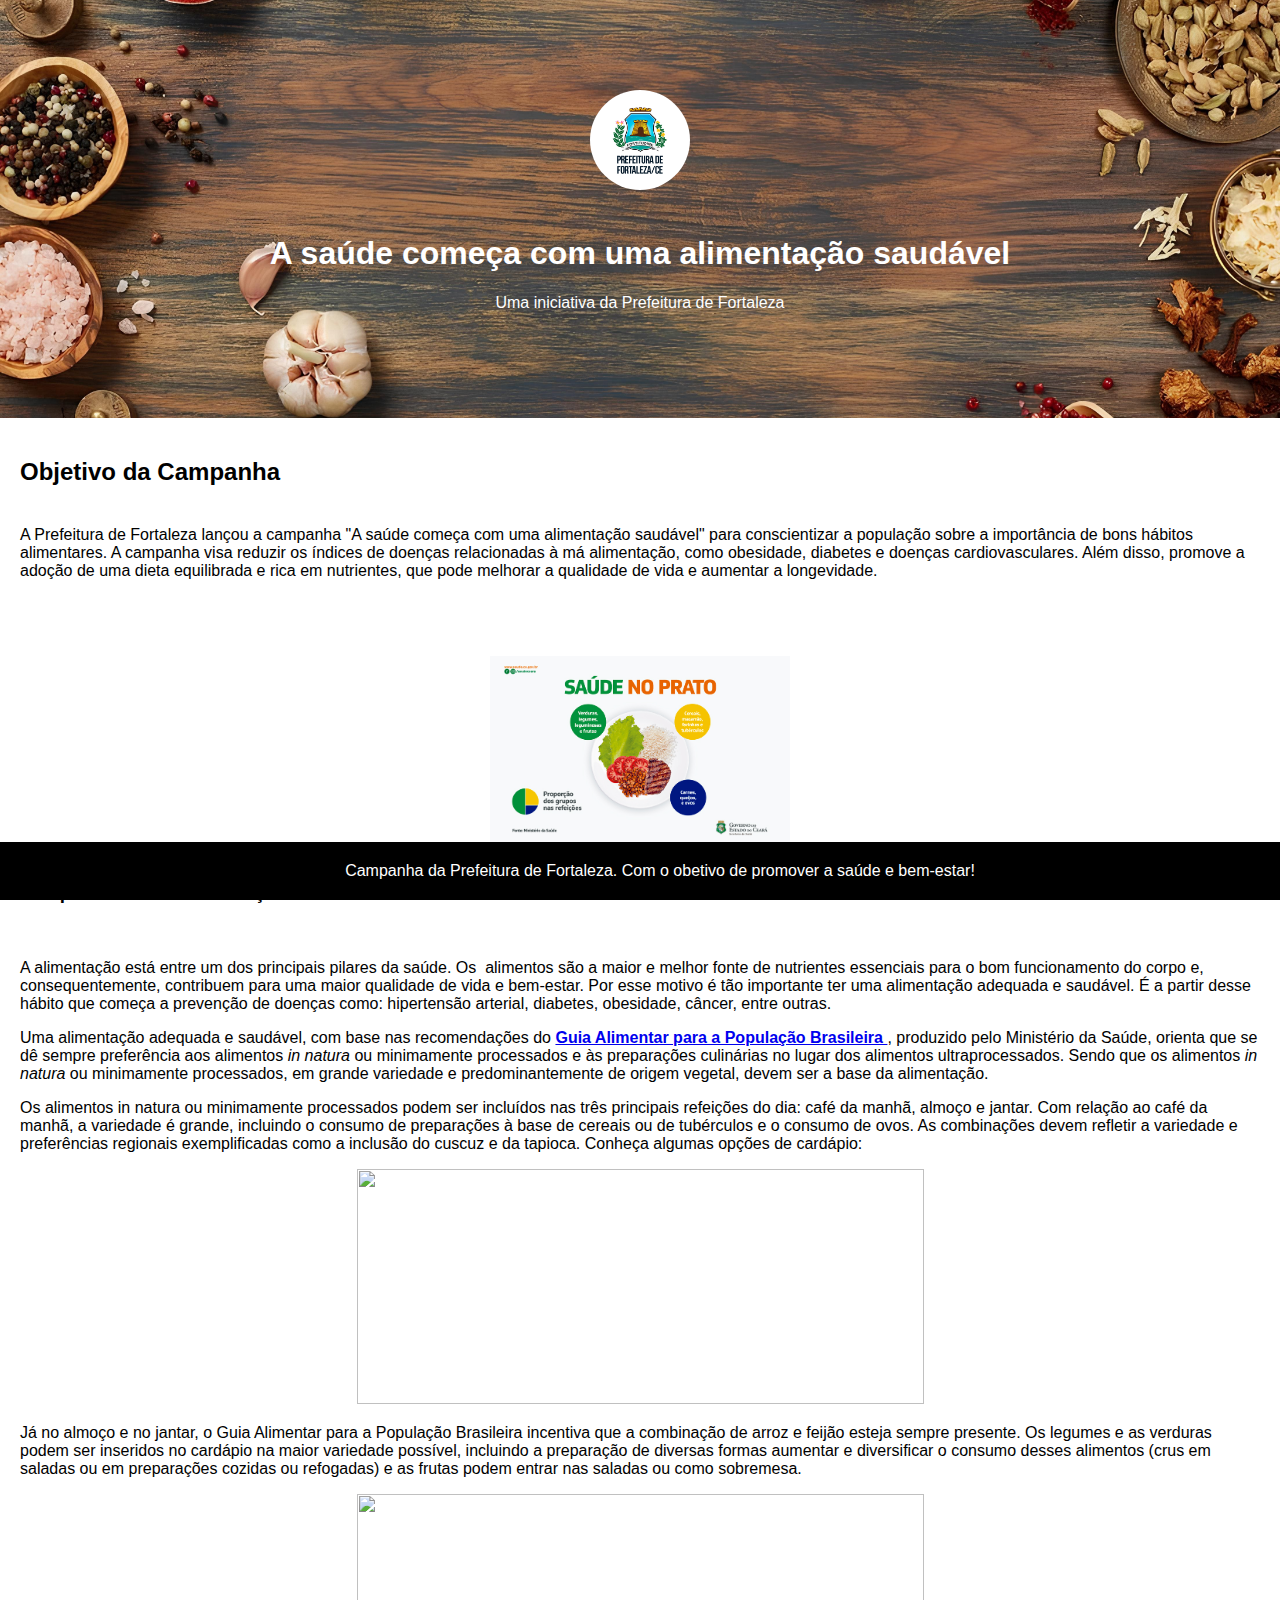
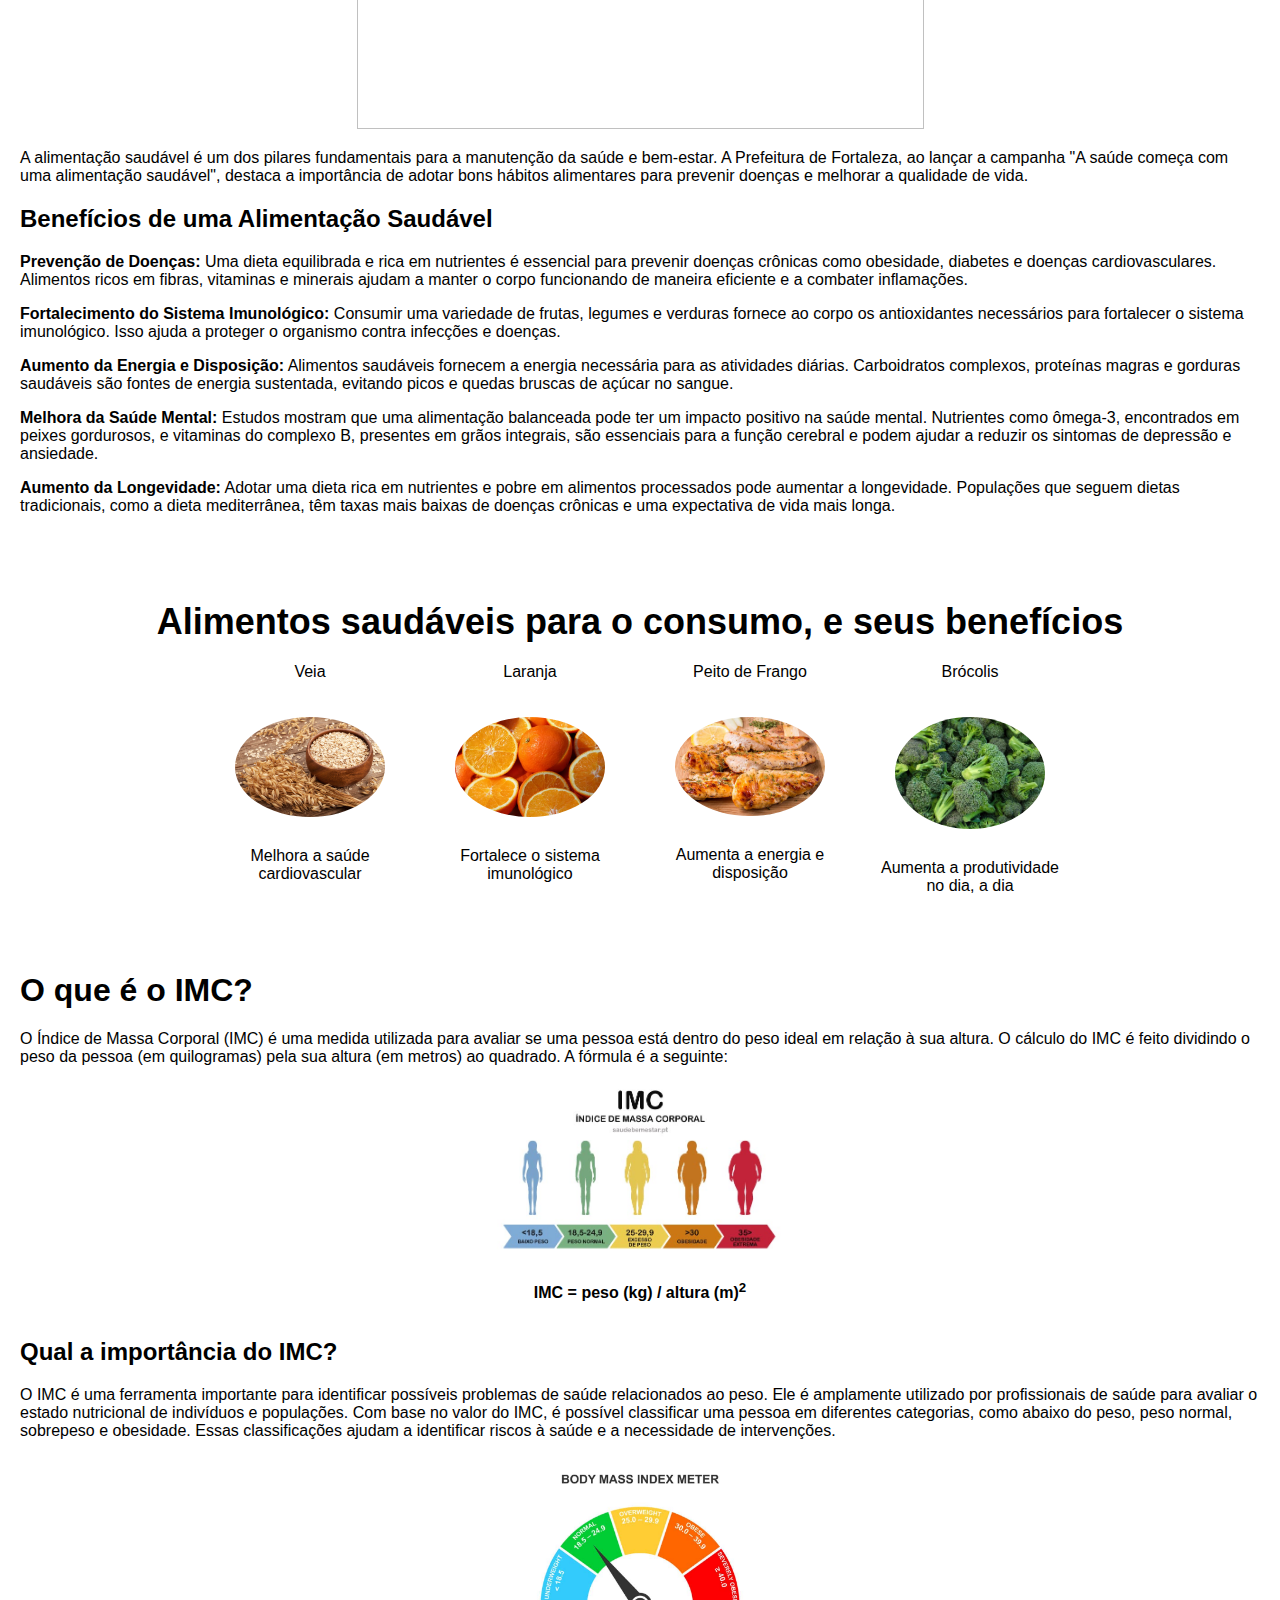
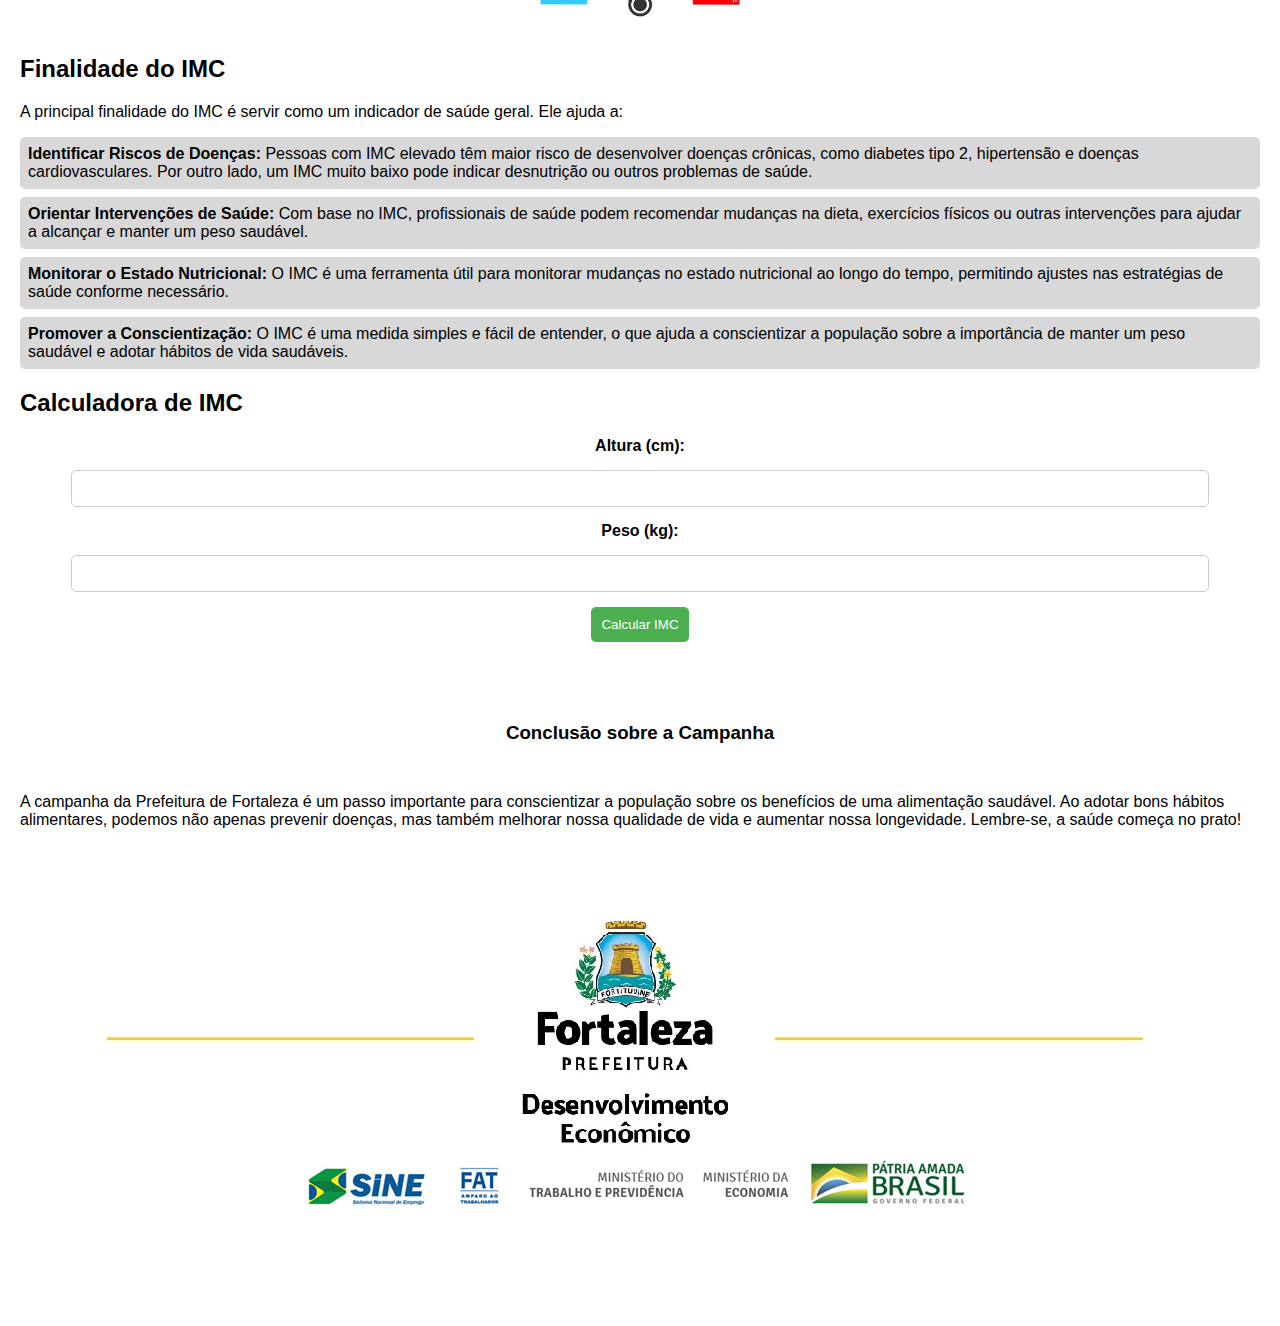
==== commit 1e162209: "Update index.html" ====
--- a/index.html
+++ b/index.html
@@ -13,14 +13,166 @@
         <a href="https://www.fortaleza.ce.gov.br" target="_blank"><img src="IMG/Prefeitura-de-Fortaleza-logo.jpg" alt="Logo da Prefeitura de Fortaleza" class="logo"></a>
         <h1>A saúde começa com uma alimentação saudável</h1>
         <p> Uma iniciativa da Prefeitura de Fortaleza </p>
-        <style> header {
+        <style> 
+  body {
+            font-family: Arial, sans-serif;
+            margin: 0;
+            padding: 0;
+            background-color: #ffffff;
+        }
+
+        header {
             background-image: url('IMG/cabecalho.jpg');
             background-size: cover;
             background-position: center;
             color: #ffffff;
             text-align: center;
             padding: 90px 10px;
-        } 
+        }
+
+        .logo {
+            width: 100px;
+            height: 100px;
+            border-radius: 50%;
+            margin-bottom: 20px;
+        }
+
+        main {
+            padding: 20px;
+            display: flex;
+            flex-direction: column;
+            gap: 20px;
+        }
+
+        .centered-image {
+            display: block;
+            margin: 0 auto;
+            max-width: 100%;
+            height: auto;
+        }
+
+        .steps {
+            display: flex;
+            flex-wrap: wrap;
+            gap: 20px;
+            justify-content: center;
+        }
+
+        .step {
+            text-align: center;
+            max-width: 200px;
+        }
+
+        .step img {
+            width: 100%;
+            max-width: 150px;
+            height: auto;
+            border-radius: 50%;
+        }
+
+        form {
+            display: flex;
+            flex-direction: column;
+            gap: 15px;
+        }
+
+        label {
+            font-weight: bold;
+        }
+
+        input {
+            padding: 10px;
+            border: 1px solid #ccc;
+            border-radius: 5px;
+        }
+
+        button {
+            padding: 10px;
+            background-color: #4CAF50;
+            color: white;
+            border: none;
+            border-radius: 5px;
+            cursor: pointer;
+        }
+
+        button:hover {
+            background-color: #45a049;
+        }
+
+        footer {
+            background-color: #000000;
+            color: white;
+            text-align: center;
+            padding: 20px;
+            margin-top: 20px;
+        }
+
+/* Layout responsivo para telas pequenas */
+@media (max-width: 480px) {
+    body {
+        margin: 0;
+        padding: 0;
+        overflow-x: hidden; /* Evita o transbordamento horizontal */
+    }
+
+    header {
+        padding: 20px 10px;
+        text-align: center;
+    }
+
+    h1, h2, h3, p {
+        font-size: 14px; /* Reduz o tamanho do texto */
+        line-height: 1.4;
+    }
+
+    .logo {
+        width: 60px; /* Diminui o tamanho da logo */
+        height: 60px;
+        margin-bottom: 10px;
+    }
+
+    main {
+        padding: 10px; /* Ajusta o espaço interno */
+    }
+
+    .steps {
+        flex-direction: column; /* Empilha os itens */
+        align-items: center;
+    }
+
+    .step {
+        max-width: 90%; /* Garante que os elementos não ultrapassem as bordas */
+        text-align: center;
+    }
+
+    .step img {
+        max-width: 100px; /* Restringe o tamanho das imagens */
+    }
+
+    .centered-image {
+        max-width: 100%; /* Imagens centralizadas ocupam o espaço disponível */
+        height: auto;
+    }
+
+    form {
+        width: 100%; /* Garante que o formulário ocupe todo o espaço */
+    }
+
+    input {
+        width: 100%; /* Inputs ocupam o espaço disponível */
+        box-sizing: border-box; /* Considera padding e borda no tamanho total */
+    }
+
+    button {
+        font-size: 14px;
+        padding: 10px;
+    }
+
+    footer {
+        padding: 15px;
+        font-size: 12px; /* Reduz o texto do rodapé */
+    }
+}
         </style>
     </header>
     <main>
--- a/CSS/Pagina.css
+++ b/CSS/Pagina.css
@@ -163,11 +163,25 @@
     }
 }
 
-.logo { 
-    display: block;
-    margin: 0 auto 0px;
-    width: 100px; 
-    height: 100px;
-    border-radius: 50%; 
-    object-fit: cover; 
-    transition: transform 0.3s ease; }
+.logo {
+    width: 150px;
+    height: 150px;
+    border-radius: 50%;
+    object-fit: cover;
+    transition: transform 0.3s ease;
+}
+
+
+@media (max-width: 768px) {
+    .logo {
+        width: 120px;
+        height: 120px;
+    }
+}
+
+
+@media (max-width: 480px) {
+    .logo {
+        width: 100px;
+        height: 100px;
+    }}
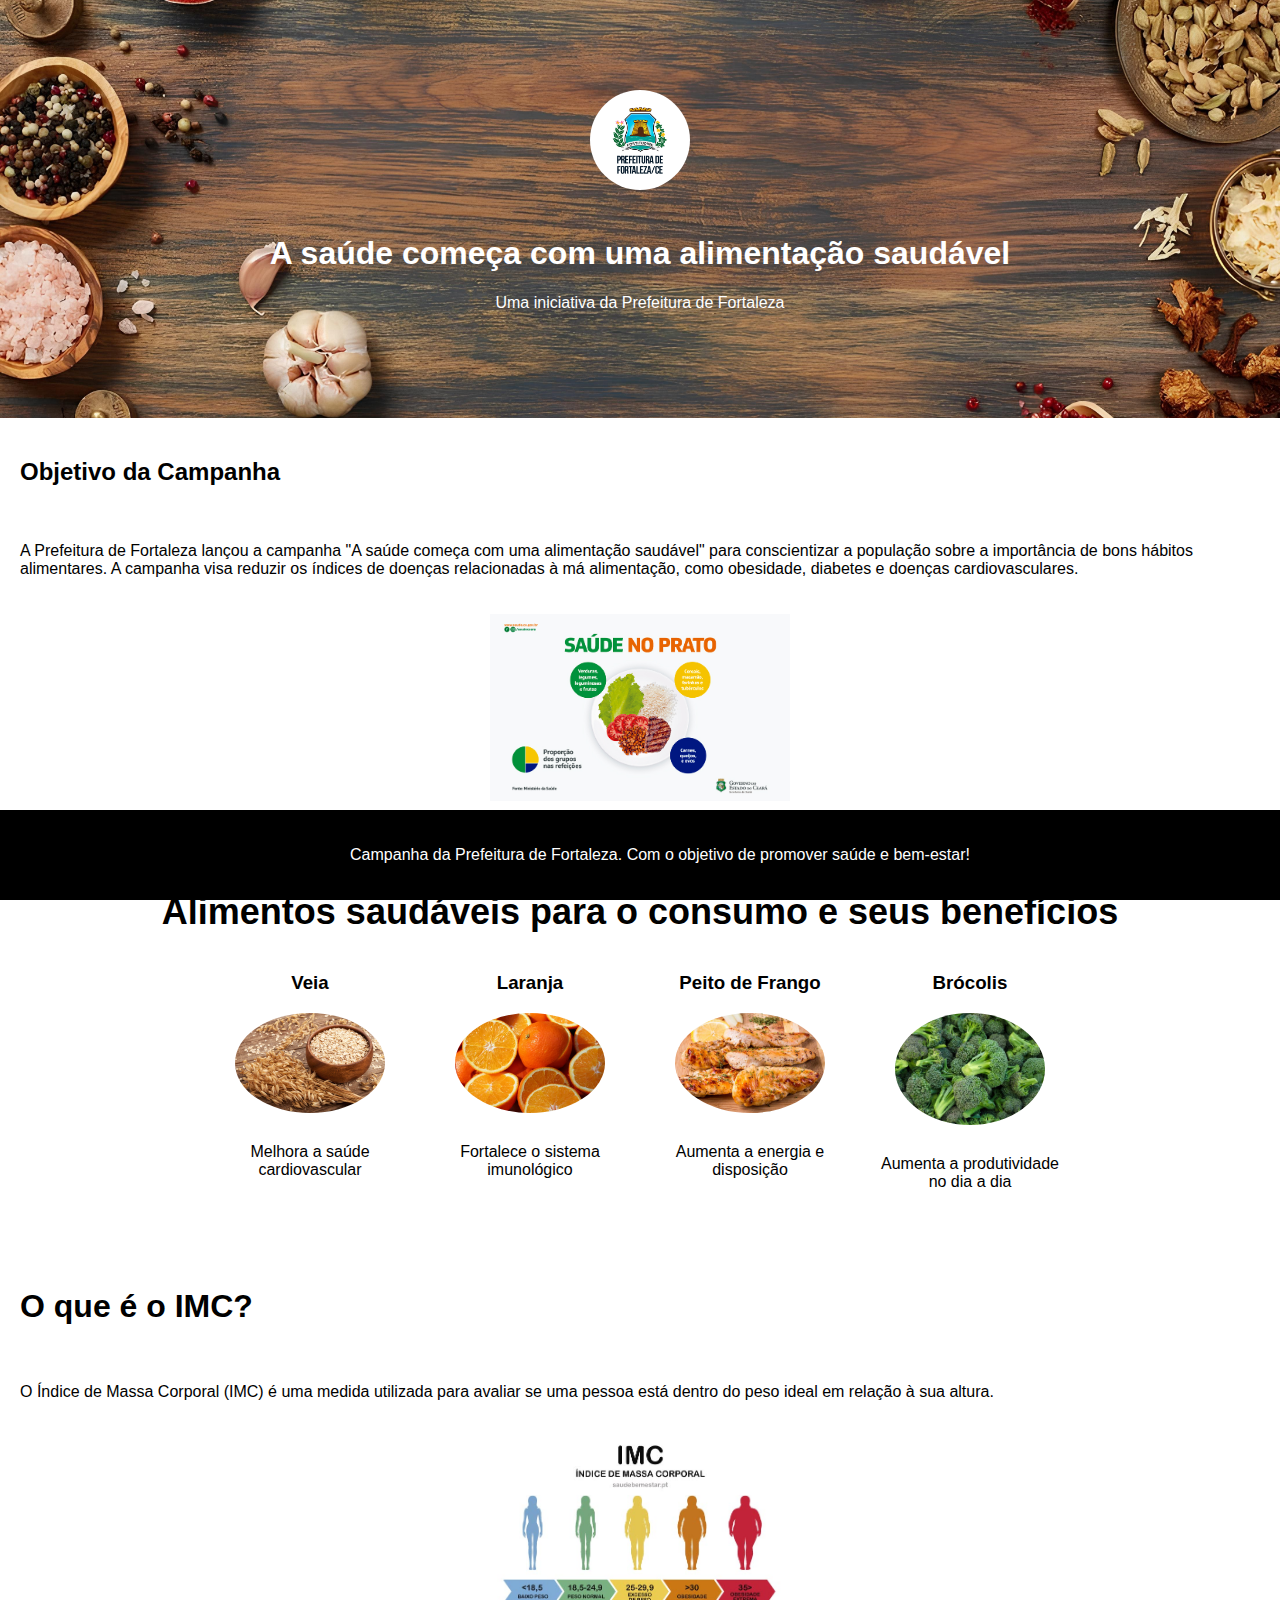
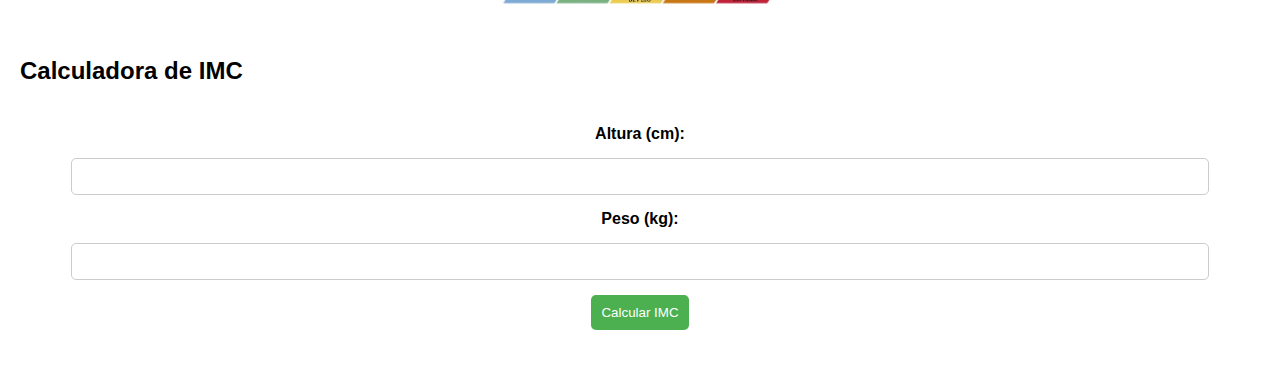
==== commit 91287840: "Update index.html" ====
--- a/index.html
+++ b/index.html
@@ -1,5 +1,3 @@
-<!-- Estrutura do site da campanha de Fortaleza -->
-
 <!DOCTYPE html>
 <html lang="pt-BR">
 <head>
@@ -7,14 +5,8 @@
     <meta name="viewport" content="width=device-width, initial-scale=1.0">
     <title>A saúde começa com uma alimentação saudável</title>
     <link rel="stylesheet" href="CSS/Pagina.css">
-</head>
-<body>
-    <header>
-        <a href="https://www.fortaleza.ce.gov.br" target="_blank"><img src="IMG/Prefeitura-de-Fortaleza-logo.jpg" alt="Logo da Prefeitura de Fortaleza" class="logo"></a>
-        <h1>A saúde começa com uma alimentação saudável</h1>
-        <p> Uma iniciativa da Prefeitura de Fortaleza </p>
-        <style> 
-  body {
+    <style>
+        body {
             font-family: Arial, sans-serif;
             margin: 0;
             padding: 0;
@@ -173,196 +165,69 @@
         font-size: 12px; /* Reduz o texto do rodapé */
     }
 }
-        </style>
+
+    </style>
+</head>
+<body>
+    <header>
+        <a href="https://www.fortaleza.ce.gov.br" target="_blank"><img src="IMG/Prefeitura-de-Fortaleza-logo.jpg" alt="Logo da Prefeitura de Fortaleza" class="logo"></a>
+        <h1>A saúde começa com uma alimentação saudável</h1>
+        <p>Uma iniciativa da Prefeitura de Fortaleza</p>
     </header>
     <main>
         <h2>Objetivo da Campanha</h2>
-        <p1>A Prefeitura de Fortaleza lançou a campanha "A saúde começa com uma alimentação saudável" 
-            para conscientizar a população sobre a importância de bons hábitos alimentares. A campanha 
-            visa reduzir os índices de doenças relacionadas à má alimentação, como obesidade, diabetes e 
-            doenças cardiovasculares. Além disso, promove a adoção de uma dieta equilibrada e rica em 
-            nutrientes, que pode melhorar a qualidade de vida e aumentar a longevidade.</p1>
-            <br><br/>
-            <body> 
-            <img src="IMG/Campanha-Alimentação-Saudável.jpg" alt="Capanha sobre Alimentação Saudável" class="centered-image">
-            <h3>A Importância da Alimentação Saudável</h3> 
-            <div id="parent-fieldname-text" class="">
-                <div property="rnews:articleBody"><p dir="ltr">
-                    <p>
-                        <span>
-                            A alimentação está entre um dos principais pilares da saúde. Os&nbsp; alimentos são a maior e melhor fonte de nutrientes essenciais para o bom funcionamento do corpo e, consequentemente, contribuem para uma maior qualidade de vida e bem-estar.
-                        </span>
-                        <span>
-                            Por esse motivo é tão importante ter uma alimentação adequada e saudável. É a partir desse hábito que começa a prevenção de doenças como: hipertensão arterial, diabetes, obesidade, câncer, entre outras.
-                        </span>
-                    </p>
-                    <p dir="ltr">
-                        <span>
-                            Uma alimentação adequada e saudável, com base nas recomendações do
-                        </span>
-                        <strong>
-                            <a href="https://bvsms.saude.gov.br/bvs/publicacoes/guia_alimentar_populacao_brasileira_2ed.pdf">
-                                Guia Alimentar para a População Brasileira
-                            </a>
-                        </strong>
-                        <span>
-                            , produzido pelo Ministério da Saúde,
-                        </span>
-                        <span>
-                            orienta que se dê
-                        </span>
-                        <span>
-                            sempre preferência aos alimentos
-                        </span>
-                        <em>
-                            in natura
-                        </em>
-                        <span>
-                            ou minimamente processados e às preparações culinárias
-                        </span>
-                        <span>
-                            no
-                        </span>
-                        <span>
-                            lugar dos alimentos ultraprocessados. Sendo que os alimentos
-                        </span>
-                        <em>
-                            in natura
-                        </em>
-                        <span>
-                            ou minimamente processados, em grande variedade e predominantemente de origem vegetal, devem ser a base da alimentação.
-                        </span>
-                    </p>
-                    <p dir="ltr">
-                        <span>
-                            Os alimentos in natura ou minimamente processados podem ser incluídos nas três principais refeições do dia: café da manhã, almoço e jantar. Com relação ao café da manhã, a variedade é grande, incluindo o consumo de preparações à base de cereais ou de tubérculos e o consumo de ovos. As combinações devem refletir a variedade e preferências regionais exemplificadas como a inclusão do cuscuz e da tapioca. Conheça algumas opções de cardápio:
-                        </span>
-                    </p>
-                    <p dir="ltr" style="text-align: center;">
-                        <span>
-                            <img class="captioned" height="235" src="https://lh5.googleusercontent.com/_Y5F_6jqZn6yX3hgtS25FMg5UhsTBQTo92ODYcXEs6Pbsnq7AsxPK5Kkr8qs7rLanQs92QlqKigWPtVD7dvWfj6arsSdRIk0Mohv_FKtRN1uxmxFB-twSOVJB7OGOxlHvtfdVB0" width="567">
-                        </span>
-                    </p>
-                    <p dir="ltr">
-                        <span>
-                            Já no almoço e no jantar, o Guia Alimentar para a População Brasileira incentiva que a combinação de arroz e feijão esteja sempre presente. Os legumes e as verduras podem ser inseridos no cardápio na maior variedade possível, incluindo a preparação de diversas formas
-                        </span>
-                        <span>
-                            aumentar e diversificar o consumo desses alimentos (crus em saladas ou em preparações cozidas ou refogadas) e as frutas podem entrar nas saladas ou como sobremesa.
-                        </span>
-                    </p>
-                    <p dir="ltr" style="text-align: center;">
-                     <span>
-                   <img class="captioned" height="235" src="https://lh3.googleusercontent.com/wIsOjDLDlJ9rz8EVNwfhknzzWzVMeeYVsGzje39UdQKLnPkGBd6tPWFdC6l0TwaY9FwhPd1ll3HzT74-SlwiHwIrfoSrAsJ3YcK7--K7gaxHFG5njDng9tmVsOH93iuVsMOMYx0" width="567">
-                 </span>
-            </p>                    
-            <p>A alimentação saudável é um dos pilares fundamentais para a 
-                manutenção da saúde e bem-estar. A Prefeitura de Fortaleza, 
-                ao lançar a campanha "A saúde começa com uma alimentação 
-                saudável", destaca a importância de adotar bons hábitos
-                 alimentares para prevenir doenças e melhorar a qualidade 
-                 de vida.</p> 
-            <h2>Benefícios de uma Alimentação Saudável</h2> 
-            <p>
-             <strong>Prevenção de Doenças:</strong>
-                Uma dieta equilibrada e rica em nutrientes 
-                é essencial para prevenir doenças crônicas como 
-                obesidade, diabetes e doenças cardiovasculares. 
-                Alimentos ricos em fibras, vitaminas e minerais 
-                ajudam a manter o corpo funcionando de maneira
-                eficiente e a combater inflamações.</p> <p><strong>
-                Fortalecimento do Sistema Imunológico:</strong>
-                Consumir uma variedade de frutas, legumes e 
-                verduras fornece ao corpo os antioxidantes 
-                necessários para fortalecer o sistema imunológico.
-                Isso ajuda a proteger o organismo contra infecções e 
-                doenças.</p> <p><strong>Aumento da Energia e 
-                Disposição:</strong> Alimentos saudáveis fornecem 
-                a energia necessária para as atividades diárias. 
-                Carboidratos complexos, proteínas magras e gorduras 
-                saudáveis são fontes de energia sustentada, evitando 
-                picos e quedas bruscas de açúcar no sangue.</p> 
-                <p><strong>Melhora da Saúde Mental:</strong>
-                Estudos mostram que uma alimentação balanceada 
-                pode ter um impacto positivo na saúde mental. 
-                Nutrientes como ômega-3, encontrados em peixes 
-                gordurosos, e vitaminas do complexo B, presentes
-                em grãos integrais, são essenciais para a função 
-                cerebral e podem ajudar a reduzir os sintomas de 
-                depressão e ansiedade.</p><p>
-                <strong>Aumento da Longevidade:</strong> Adotar uma 
-                dieta rica em nutrientes e pobre em alimentos processados
-                pode aumentar a longevidade. Populações que seguem dietas tradicionais, 
-                como a dieta mediterrânea, têm taxas mais baixas de doenças crônicas
-                e uma expectativa de vida mais longa.</p> 
-        <section id="benefits">
-            <section class="bowl-steps">
-                <h2>Alimentos saudáveis para o consumo, e seus benefícios</h2>
-                <div class="steps">
-                    <div class="step">
-                        <div class="highlighted-text">Veia</div>
-                        <br><br/>
-                        <img src="IMG/Imagem-da-veia.jpg" alt="Proteínas">
-                        <p>Melhora a saúde cardiovascular</p>
-                    </div>
-                    <div class="step">
-                        <div class="highlighted-text">Laranja</div>
-                        <br><br/>
-                        <img src="IMG/Laranja-Vitamina-C.jpg" alt="Coberturas">
-                        <p>Fortalece o sistema imunológico</p>
-                    </div>
-                <div class="step">
-                    <div class="highlighted-text">Peito de Frango</div>
-                        <br><br/>
-                    <img src="IMG/Peito-de-frango-vitamina1.jpg" alt="Vegetais">
+        <p>A Prefeitura de Fortaleza lançou a campanha "A saúde começa com uma alimentação saudável" para conscientizar a população sobre a importância de bons hábitos alimentares. A campanha visa reduzir os índices de doenças relacionadas à má alimentação, como obesidade, diabetes e doenças cardiovasculares.</p>
+
+        <img src="IMG/Campanha-Alimentação-Saudável.jpg" alt="Campanha sobre Alimentação Saudável" class="centered-image">
+
+        <section class="bowl-steps">
+            <h2>Alimentos saudáveis para o consumo e seus benefícios</h2>
+            <div class="steps">
+                <div class="step">
+                    <h3>Veia</h3>
+                    <img src="IMG/Imagem-da-veia.jpg" alt="Melhora a saúde cardiovascular">
+                    <p>Melhora a saúde cardiovascular</p>
+                </div>
+                <div class="step">
+                    <h3>Laranja</h3>
+                    <img src="IMG/Laranja-Vitamina-C.jpg" alt="Fortalece o sistema imunológico">
+                    <p>Fortalece o sistema imunológico</p>
+                </div>
+                <div class="step">
+                    <h3>Peito de Frango</h3>
+                    <img src="IMG/Peito-de-frango-vitamina1.jpg" alt="Aumenta a energia e disposição">
                     <p>Aumenta a energia e disposição</p>
                 </div>
-                    <div class="step">
-                        <div class="highlighted-text">Brócolis</div>
-                        <br><br/>
-                        <img src="IMG/Brócolis-vitamina.jpg" alt="Vegetais">
-                        <p>Aumenta a produtividade no dia, a dia</p>
-                    </div>
-                </div>
-            </section>
-    <h1>O que é o IMC?</h1>
-    <p>O Índice de Massa Corporal (IMC) é uma medida utilizada para avaliar se uma pessoa está dentro do peso ideal 
-         em relação à sua altura. O cálculo do IMC é feito dividindo o peso da pessoa (em quilogramas) pela sua altura
-         (em metros) ao quadrado. A fórmula é a seguinte:</p>
-         <img src="IMG/IMC-Ídice-de-Massa-Corporal.jpg" alt="Capanha sobre Alimentação Saudável" class="centered-image">
-    <section id="imc-calculator"><p><strong>IMC = peso (kg) / altura (m)<sup>2</sup></strong></p></section>
-    <h2>Qual a importância do IMC?</h2>
-    <p>O IMC é uma ferramenta importante para identificar possíveis problemas de saúde relacionados ao peso. Ele é amplamente utilizado por profissionais de saúde para avaliar o estado nutricional de indivíduos e populações. Com base no valor do IMC, é possível classificar uma pessoa em diferentes categorias, como abaixo do peso, peso normal, sobrepeso e obesidade. Essas classificações ajudam a identificar riscos à saúde e a necessidade de intervenções.</p>
-    <img src="IMG/Nível-IMC.jpeg" alt="Capanha sobre Alimentação Saudável" class="centered-image">
-    <h2>Finalidade do IMC</h2>
-    <p>A principal finalidade do IMC é servir como um indicador de saúde geral. Ele ajuda a:</p>
-    <ul>
-        <li><strong>Identificar Riscos de Doenças:</strong> Pessoas com IMC elevado têm maior risco de desenvolver doenças crônicas, como diabetes tipo 2, hipertensão e doenças cardiovasculares. Por outro lado, um IMC muito baixo pode indicar desnutrição ou outros problemas de saúde.</li>
-        <li><strong>Orientar Intervenções de Saúde:</strong> Com base no IMC, profissionais de saúde podem recomendar mudanças na dieta, exercícios físicos ou outras intervenções para ajudar a alcançar e manter um peso saudável.</li>
-        <li><strong>Monitorar o Estado Nutricional:</strong> O IMC é uma ferramenta útil para monitorar mudanças no estado nutricional ao longo do tempo, permitindo ajustes nas estratégias de saúde conforme necessário.</li>
-        <li><strong>Promover a Conscientização:</strong> O IMC é uma medida simples e fácil de entender, o que ajuda a conscientizar a população sobre a importância de manter um peso saudável e adotar hábitos de vida saudáveis.</li>
-            <h2>Calculadora de IMC</h2>
-            <form id="imc-form">
-                <label for="height">Altura (cm):</label>
-                <input type="number" id="height" name="height" required>
-                <label for="weight">Peso (kg):</label>
-                <input type="number" id="weight" name="weight" required>
-                <button type="button" onclick="calculateIMC()">Calcular IMC</button>    
-                <div id="imc-result"></div>
-                <div id="imc-phrase"></div>
-         <h3>Conclusão sobre a Campanha</h3>
-            <p>A campanha da Prefeitura de Fortaleza é um passo importante para
-            conscientizar a população sobre os benefícios de uma alimentação saudável. 
-            Ao adotar bons hábitos alimentares, podemos não apenas prevenir doenças, mas 
-            também melhorar nossa qualidade de vida e aumentar nossa longevidade. Lembre-se,
-            a saúde começa no prato!</p>
-            <img src="IMG/Fortaleza-economico.png" alt=".logo">
-         </form>
+                <div class="step">
+                    <h3>Brócolis</h3>
+                    <img src="IMG/Brócolis-vitamina.jpg" alt="Aumenta a produtividade">
+                    <p>Aumenta a produtividade no dia a dia</p>
+                </div>
+            </div>
         </section>
+
+        <h1>O que é o IMC?</h1>
+        <p>O Índice de Massa Corporal (IMC) é uma medida utilizada para avaliar se uma pessoa está dentro do peso ideal em relação à sua altura.</p>
+
+        <img src="IMG/IMC-Ídice-de-Massa-Corporal.jpg" alt="Índice de Massa Corporal" class="centered-image">
+
+        <h2>Calculadora de IMC</h2>
+        <form id="imc-form">
+            <label for="height">Altura (cm):</label>
+            <input type="number" id="height" name="height" required>
+
+            <label for="weight">Peso (kg):</label>
+            <input type="number" id="weight" name="weight" required>
+
+            <button type="button" onclick="calculateIMC()">Calcular IMC</button>
+
+            <div id="imc-result"></div>
+        </form>
     </main>
     <footer>
-        <p2>Campanha da Prefeitura de Fortaleza. Com o obetivo de promover a saúde e bem-estar!</p2>
+        <p>Campanha da Prefeitura de Fortaleza. Com o objetivo de promover saúde e bem-estar!</p>
     </footer>
     <script src="JavaScript-Cálculo-IMC/Script-Calculo-IMC.js"></script>
 </body>
 </html>
+
